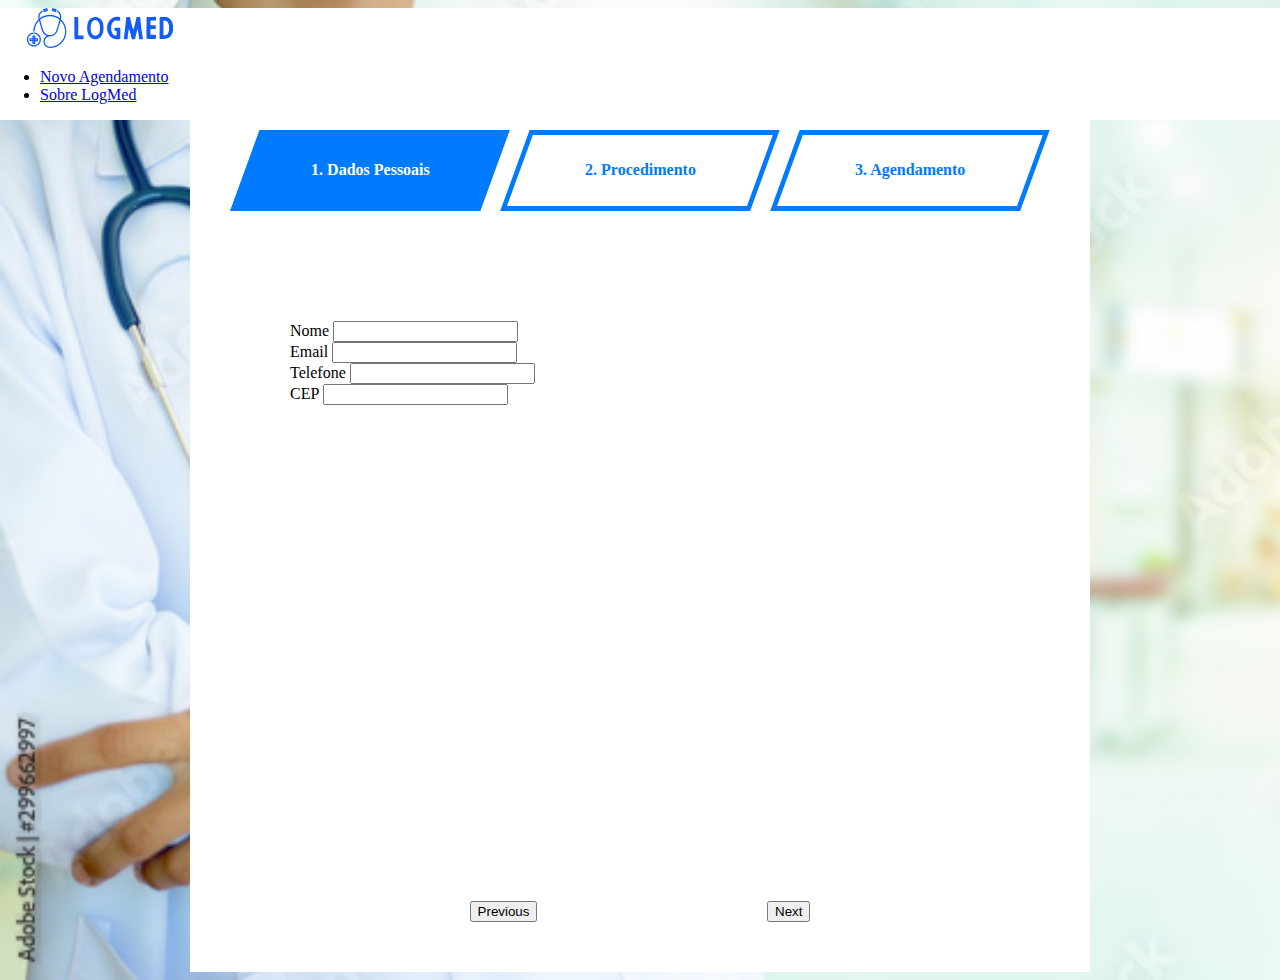
==== index.html @ 57709cc5 "agendamento implementado" ====
<!DOCTYPE html>
<html lang="en">

<head>
    <meta charset="UTF-8">
    <meta name="viewport" content="width=device-width, initial-scale=1.0">
    <title>LogMed - Agendamento</title>
    <!-- Include Bootstrap CSS and JS -->
    <!-- <link rel="stylesheet" href="https://maxcdn.bootstrapcdn.com/bootstrap/4.5.2/css/bootstrap.min.css"> -->
    <link href="https://cdn.jsdelivr.net/npm/bootstrap@5.3.2/dist/css/bootstrap.min.css" rel="stylesheet"
        integrity="sha384-T3c6CoIi6uLrA9TneNEoa7RxnatzjcDSCmG1MXxSR1GAsXEV/Dwwykc2MPK8M2HN" crossorigin="anonymous">
    <link rel="stylesheet" href="style.css">
    <link rel="icon" href="./img/icon.png" type="image/png">
</head>

<body>
    <div class="container header-container">
        <header class="d-flex flex-wrap py-3 mb-4 border-bottom">
            <a href="index.html"
                class="d-flex align-items-center mb-3 mb-md-0 me-md-auto link-body-emphasis text-decoration-none">
                <svg width="200" height="40" viewBox="0 0 370 101.21996725534034">
                    <defs id="SvgjsDefs2279"></defs>
                    <g id="SvgjsG2280" featurekey="symbolFeature-0"
                        transform="matrix(1.1060478383917212,0,0,1.1060478383917212,-4.949562389107887,-3.4563989675694207)"
                        fill="#135df7">
                        <g xmlns="http://www.w3.org/2000/svg" display="none">
                            <path display="inline"
                                d="M95.438,80.064H33.325V68.491l12.114-5.922c0.251-1.752,0.938-4.743,2.756-5.828v-3.81   c-0.067-0.41-0.265-1.121-0.566-1.498c-0.932-1.165-2.117-4.371-2.561-6.852c-0.423-0.493-1.016-1.379-1.311-2.703   c-0.035-0.159-0.081-0.349-0.132-0.562c-0.601-2.493-1.053-4.842,0.001-6.182c0.183-0.232,0.401-0.421,0.646-0.564   c-0.357-3.267-0.914-10.742,1.024-13.812c2.468-3.907,8.334-8.259,12.807-8.259h2.645c4.473,0,10.34,4.353,12.808,8.259   c1.938,3.07,1.382,10.545,1.024,13.812c0.245,0.143,0.463,0.333,0.646,0.564c1.055,1.339,0.602,3.688,0,6.182   c-0.052,0.213-0.098,0.403-0.133,0.561c-0.294,1.324-0.886,2.209-1.309,2.703c-0.444,2.486-1.631,5.693-2.562,6.854   c-0.298,0.373-0.495,1.081-0.563,1.497v3.808c1.796,1.073,2.487,4.006,2.745,5.767c2.253,0.929,8.825,3.633,14.924,6.101   c8.072,3.27,9.745,8.237,9.812,8.447c0.168,0.511,0.177,1.309-0.312,1.985C97.488,79.507,96.799,80.064,95.438,80.064z    M36.325,77.064h58.491c-0.813-1.308-2.874-3.756-7.615-5.676c-7.518-3.043-15.754-6.443-15.754-6.443l-0.835-0.345l-0.086-0.901   c-0.205-2.149-0.942-4.151-1.416-4.377h-1.5l0.048-1.49l0.012-5.194c0.023-0.189,0.259-1.885,1.21-3.077   c0.488-0.609,1.673-3.515,2.015-5.896l0.084-0.586l0.462-0.371l0,0c-0.003,0,0.498-0.462,0.725-1.481   c0.038-0.173,0.088-0.381,0.145-0.614c0.364-1.512,0.553-2.588,0.562-3.215l-1.713,0.49l0.271-2.27   c0.557-3.993,0.938-11.124-0.41-13.259c-1.963-3.107-6.983-6.86-10.271-6.86h-2.645c-3.288,0-8.307,3.753-10.271,6.861   c-1.348,2.135-0.967,9.265-0.41,13.258l0.319,2.283l-1.761-0.503c0.009,0.626,0.197,1.703,0.561,3.215   c0.056,0.233,0.106,0.441,0.145,0.613c0.228,1.024,0.733,1.485,0.755,1.505l0.407,0.364l0.11,0.569   c0.34,2.376,1.525,5.284,2.013,5.894c0.953,1.192,1.188,2.888,1.212,3.078l0.012,0.186v6.509h-1.5   c-0.426,0.216-1.164,2.219-1.37,4.368l-0.08,0.836l-11.919,5.828V77.064z">
                            </path>
                            <path display="inline"
                                d="M21.687,90.104H11.403v-10.06H1.343V69.76h10.06V59.699h10.284V69.76h10.06v10.284h-10.06V90.104z    M14.403,87.104h4.284v-10.06h10.06V72.76h-10.06V62.699h-4.284V72.76H4.343v4.284h10.06V87.104z">
                            </path>
                        </g>
                        <g xmlns="http://www.w3.org/2000/svg" display="none">
                            <g display="inline">
                                <path
                                    d="M87.762,12.238c-4.599-4.599-10.713-7.132-17.216-7.132c-4.055,0-7.958,0.985-11.438,2.842l-0.005-0.008    c-9.607,5.113-19.633,12.762-28.993,22.12c-9.107,9.107-16.576,18.827-21.679,28.183c-5.538,9.34-4.323,21.604,3.7,29.628    c4.6,4.598,10.713,7.13,17.216,7.13c6.502,0,12.616-2.532,17.216-7.13c6.831-6.835,8.716-16.746,5.713-25.309    c-0.456-2.805,0.457-5.666,2.468-7.677c1.988-1.987,4.729-2.899,7.519-2.495l0.004-0.024c2.619,0.944,5.409,1.438,8.276,1.438    c6.503,0,12.617-2.532,17.217-7.131C97.255,37.179,97.255,21.732,87.762,12.238z M43.736,85.042    C39.893,88.884,34.783,91,29.349,91c-5.435,0-10.544-2.116-14.388-5.958c-6.457-6.459-7.657-16.212-3.604-23.896l0.039,0.021    c0.188-0.355,0.386-0.713,0.581-1.07c0.828-1.362,1.807-2.657,2.983-3.833c3.844-3.844,8.954-5.96,14.388-5.96    s10.544,2.117,14.389,5.96C51.667,64.196,51.667,77.107,43.736,85.042z M51.918,52.056c-1.26,1.261-2.205,2.759-2.842,4.373    c-0.753-1.044-1.572-2.056-2.51-2.994c-4.6-4.6-10.714-7.132-17.217-7.132c-3.438,0-6.763,0.714-9.817,2.061    c3.863-5.226,8.374-10.442,13.407-15.476c5.004-5.004,10.195-9.495,15.397-13.348c-3.979,8.945-2.332,19.807,4.993,27.131    c0.936,0.936,1.937,1.781,2.987,2.541C54.688,49.85,53.178,50.797,51.918,52.056z M84.934,43.843    c-3.844,3.843-8.954,5.96-14.389,5.96s-10.544-2.117-14.388-5.959c-7.933-7.933-7.933-20.843,0-28.777    c3.844-3.843,8.954-5.96,14.389-5.96s10.544,2.117,14.388,5.96C92.866,23,92.866,35.91,84.934,43.843z">
                                </path>
                                <path
                                    d="M36,56H24v9h-9v12h9v9h12v-9h9V65h-9V56z M28,60h4v5h-4V60z M32,69v4h-4v-4H32z M19,73v-4h5v4H19z M32,82h-4v-5h4V82z     M41,69v4h-5v-4H41z">
                                </path>
                                <path
                                    d="M78.001,31.523c-1.438,0-2.792,0.56-3.812,1.579c-2.098,2.101-2.098,5.519,0.002,7.621    c1.019,1.018,2.372,1.579,3.812,1.579s2.793-0.562,3.81-1.58c1.017-1.018,1.577-2.372,1.576-3.811c0-1.44-0.562-2.793-1.577-3.807    C80.795,32.084,79.441,31.523,78.001,31.523z M78.982,37.894c-0.524,0.527-1.44,0.523-1.963,0    c-0.541-0.542-0.541-1.424-0.002-1.964c0.263-0.262,0.612-0.407,0.983-0.407c0.37,0,0.718,0.144,0.981,0.409    c0.262,0.261,0.406,0.609,0.406,0.979C79.389,37.282,79.245,37.631,78.982,37.894z">
                                </path>
                                <path
                                    d="M64.213,17.735c-1.438,0-2.79,0.56-3.809,1.577c-1.018,1.018-1.578,2.371-1.578,3.811c0,1.44,0.561,2.793,1.578,3.81    c1.019,1.019,2.372,1.58,3.811,1.58c1.439,0,2.793-0.562,3.808-1.578c1.02-1.018,1.581-2.372,1.581-3.813    c-0.001-1.44-0.562-2.792-1.578-3.804C67.008,18.297,65.653,17.735,64.213,17.735z M65.193,24.106    c-0.524,0.525-1.434,0.524-1.961-0.002c-0.263-0.262-0.406-0.61-0.406-0.981c0-0.371,0.145-0.72,0.405-0.981    c0.263-0.262,0.611-0.406,0.981-0.406s0.719,0.145,0.985,0.412c0.261,0.26,0.405,0.607,0.405,0.976    C65.604,23.493,65.459,23.841,65.193,24.106z">
                                </path>
                                <path
                                    d="M64.215,31.523c-1.438,0-2.792,0.56-3.81,1.576c-1.02,1.018-1.58,2.372-1.58,3.812c0,1.439,0.561,2.792,1.579,3.812    c1.019,1.018,2.371,1.578,3.81,1.578c1.44,0,2.794-0.562,3.809-1.579c1.019-1.018,1.58-2.371,1.581-3.811    c0.001-1.439-0.559-2.792-1.577-3.811C67.007,32.083,65.653,31.523,64.215,31.523z M65.194,37.894    c-0.525,0.524-1.438,0.523-1.961,0.001c-0.263-0.264-0.408-0.614-0.408-0.985c0-0.371,0.145-0.719,0.406-0.98    c0.263-0.262,0.612-0.407,0.983-0.407s0.722,0.145,0.984,0.407c0.261,0.261,0.404,0.609,0.404,0.979    C65.604,37.281,65.459,37.63,65.194,37.894z">
                                </path>
                                <path
                                    d="M78,17.735c-1.438,0-2.791,0.56-3.811,1.578c-2.097,2.1-2.098,5.518,0.001,7.622c1.019,1.018,2.371,1.578,3.811,1.578    c1.44,0,2.795-0.562,3.811-1.58c1.018-1.017,1.577-2.37,1.578-3.809c0-1.439-0.56-2.792-1.575-3.808    C80.796,18.297,79.441,17.735,78,17.735z M78.981,24.106c-0.523,0.524-1.439,0.523-1.961,0.001    c-0.542-0.543-0.542-1.426-0.003-1.966c0.263-0.262,0.611-0.406,0.982-0.406c0.372,0,0.722,0.145,0.985,0.409    c0.261,0.261,0.404,0.608,0.404,0.979C79.39,23.494,79.245,23.842,78.981,24.106z">
                                </path>
                            </g>
                        </g>
                        <g xmlns="http://www.w3.org/2000/svg">
                            <g>
                                <g>
                                    <path
                                        d="M23.963,85.631h-6.837V65.844h6.837V85.631z M20.126,82.631h0.837V68.844h-0.837V82.631z">
                                    </path>
                                    <path
                                        d="M30.029,79.264H10.5v-6.838h19.529V79.264z M13.5,76.264h13.529v-0.838H13.5V76.264z">
                                    </path>
                                </g>
                                <g>
                                    <path
                                        d="M72.85,6.151l-9.817-3.026l-1.987,6.447l9.817,3.026L72.85,6.151z M68.88,8.847l-4.085-1.259l0.22-0.713L69.1,8.134     L68.88,8.847z">
                                    </path>
                                    <path
                                        d="M52.86,9.572l-1.986-6.447l-9.817,3.026l1.986,6.447L52.86,9.572z M48.891,6.875l0.22,0.713l-4.084,1.259l-0.22-0.713     L48.891,6.875z">
                                    </path>
                                    <g>
                                        <path
                                            d="M20.543,59.217c-8.859,0.002-16.068,7.211-16.068,16.07c0,8.86,7.209,16.068,16.069,16.068s16.069-7.208,16.069-16.068      C36.613,66.426,29.404,59.217,20.543,59.217z M20.544,88.355c-7.206,0-13.069-5.862-13.069-13.068      c0-7.205,5.863-13.068,13.069-13.07c7.206,0,13.069,5.863,13.07,13.07C33.613,82.493,27.75,88.355,20.544,88.355z">
                                        </path>
                                        <path
                                            d="M82.554,28.79c0.05-0.166,0.099-0.332,0.149-0.503c2.759-9.325-3.364-17.46-8.97-19.187l-0.883,2.867      c4.166,1.284,8.821,7.559,7.161,14.693c-6.394-4.916-14.389-7.849-23.059-7.849s-16.665,2.932-23.058,7.848      c-1.661-7.134,2.995-13.409,7.162-14.692L40.174,9.1c-5.606,1.727-11.73,9.862-8.97,19.187c0.051,0.171,0.1,0.476,0.149,0.643      C23.793,35.864,19.044,46,19.044,57h3c0-10,3.927-18.517,10.265-24.84c1.588,5.374,2.59,8.749,6.132,21.062      c1.866,6.488,6.267,11.39,11.759,13.643c-4.73,2.453-7.951,7.369-7.951,13.055C42.249,88.041,49,94.639,57,94.64v-0.005      c21,0,37.887-17.011,37.887-37.914C94.887,45.678,90.114,35.725,82.554,28.79z M41.324,52.323      c-3.84-13.35-4.697-16.284-6.548-22.542c6.035-4.977,13.763-7.97,22.178-7.97c8.415,0,16.144,2.993,22.179,7.97      c-1.859,6.283-2.692,9.216-6.526,22.542C70.221,60.615,65,65.182,57,65.182v-0.006c0,0-0.062,0.003-0.084,0.003      C49.916,65.148,43.496,59.873,41.324,52.323z M56.954,91.631c-6.467,0-11.729-5.262-11.729-11.729      c0-6.445,5.229-11.689,11.667-11.724c0.021,0,0.041,0.003,0.062,0.003c9.018,0,15.765-5.478,18.512-15.028      c3.537-12.296,4.538-15.737,6.133-21.133c6.338,6.324,10.266,15.062,10.266,24.701C91.863,75.971,76.203,91.631,56.954,91.631z">
                                        </path>
                                    </g>
                                </g>
                            </g>
                        </g>
                    </g>
                    <g id="SvgjsG2281" featurekey="nameFeature-0"
                        transform="matrix(1.87749505215194,0,0,1.87749505215194,116.25348755463374,3.942598101236449)"
                        fill="#135df7">
                        <path
                            d="M2 13.920000000000002 c-0.04 2.48 0.2 20.6 0.16 21.92 c0 1.24 0 2.48 0.04 3.72 c0 0.2 0.12 0.4 0.32 0.4 c2.8 0.12 5.56 -0.12 8.36 -0.08 c0.92 0.04 1.84 0 2.72 0 c0.88 -0.04 0.96 -0.4 0.92 -1.12 c-0.04 -1.12 -0.04 -2.12 -0.04 -3.2 c-0.04 -0.56 -0.36 -0.76 -0.84 -0.76 c-1.64 0.04 -3.28 -0.04 -4.92 0.04 c-0.28 0.04 -0.56 0.04 -0.84 0.04 c-0.48 -0.04 -0.6 -0.16 -0.64 -0.68 l0 -0.6 c-0.12 -3.32 0.12 -6.76 0.12 -10.08 c-0.04 -2.8 0 -5.32 -0.04 -7.8 c0 -1.08 0 -2.16 -0.04 -3.2 c-0.04 -0.64 0 -1.32 -0.16 -1.96 c-0.08 -0.24 -0.2 -0.56 -0.48 -0.56 l-3.76 0 c-0.64 0 -0.84 0.44 -0.88 1.08 l0 2.84 z M40.342 17.36 c0.84 2.48 1.04 5.16 1.04 7.8 c0 2.2 -0.4 4.32 -0.96 6.44 c-0.72 2.52 -1.92 4.8 -4.08 6.28 c-1.6 1.16 -3.28 1.92 -5.24 2.12 c-0.28 0 -0.52 0.04 -0.8 0.04 c-0.24 0 -0.48 -0.04 -0.76 -0.04 c-1.96 -0.2 -3.64 -0.96 -5.28 -2.12 c-2.12 -1.48 -3.36 -3.76 -4.04 -6.28 c-0.6 -2.12 -0.96 -4.24 -0.96 -6.44 c0 -2.64 0.2 -5.32 1.04 -7.8 c1.48 -4.28 5.56 -7.32 10 -7.4 c4.44 0.08 8.52 3.12 10.04 7.4 z M36.462 28.08 c0.4 -2.44 0.24 -4.92 -0.24 -7.36 c-0.48 -2.2 -1.44 -4.36 -3.28 -5.68 c-0.32 -0.24 -0.68 -0.44 -1.04 -0.56 c-0.52 -0.24 -1.08 -0.32 -1.6 -0.32 s-1.04 0.08 -1.56 0.32 c-0.4 0.12 -0.72 0.32 -1.04 0.56 c-1.88 1.32 -2.84 3.48 -3.28 5.68 c-0.48 2.44 -0.64 4.92 -0.24 7.36 c0.4 2.2 1.2 5.16 3.28 6.28 c0.88 0.48 1.84 0.8 2.84 0.84 c1 -0.04 2 -0.36 2.88 -0.84 c2.08 -1.12 2.88 -4.08 3.28 -6.28 z M64.004 33.28 c0.04 1.92 0 3.88 -0.12 5.8 c0 0.16 -0.12 0.32 -0.24 0.4 c-0.16 0.12 -0.36 0.2 -0.56 0.2 c-2.48 0.4 -5.48 0.6 -7.88 -0.2 c-5.4 -1.84 -9.08 -7.88 -9.08 -14.8 c0 -7.48 5.36 -14.76 13.16 -15.04 c1.04 -0.04 4.6 -0.2 4.48 1.56 c-0.08 1.28 0.04 2.32 0 3.64 c0 0.24 -0.16 0.4 -0.4 0.36 c-2.28 -0.28 -4.88 -1 -7.08 0.04 c-1.84 0.88 -3.12 2.76 -3.84 4.6 c-1.28 3.04 -1 6.56 -0.12 9.68 c0.68 2.48 2.16 5.4 5.12 5.48 c0.16 0.04 1.68 0.12 1.68 -0.04 l-0.12 -5.12 c-0.04 -0.24 -0.04 -0.48 -0.08 -0.72 s-0.2 -0.32 -0.44 -0.36 c-0.64 0 -0.64 -0.04 -1.28 -0.04 c-1.48 0 -1.16 -1 -1.2 -1.32 c-0.04 -0.6 0 -1.16 -0.04 -1.76 c-0.04 -0.56 0.12 -1 0.68 -1.08 l0.48 0 c2.08 -0.12 4.2 0.04 6.4 0.04 c0.32 0 0.48 0.4 0.48 0.76 c0.04 0.4 0.04 0.68 0.04 1.08 c0.12 1.96 -0.12 3.96 -0.08 5.92 c0.04 0.32 0.04 0.6 0.04 0.92 z M74.626 10.04 c-0.4 0 -0.8 0.04 -1.2 0.04 c-0.6 0 -1.32 -0.12 -1.44 0.68 c-0.4 3.4 -0.76 7.16 -1.16 10.56 c-0.68 5.6 -1.32 11.36 -1.96 16.96 c-0.08 0.76 -0.16 1.48 0.68 1.64 c1.28 0.08 2.24 0.08 3.32 0.04 c0.4 0.04 0.84 0.08 0.96 -0.4 c0.08 -0.2 0.08 -0.4 0.08 -0.6 c0.08 -0.92 1.28 -12.44 1.76 -12.44 c0.76 0 2.76 9.36 3.72 12.8 c0.12 0.48 0.36 0.68 0.84 0.64 c1 -0.08 1.96 0 2.96 0 s0.8 -0.64 1 -1.48 c0.24 -0.92 2.56 -12 3.12 -12 c0.64 0 1.96 12.84 2.08 13.12 c0.24 0.56 0.92 0.32 1.4 0.32 c0.72 0 1.4 0.08 2.32 0 c0.68 -0.08 1.36 0.16 1.4 -0.72 c0 -0.2 -0.08 -0.4 -0.12 -0.6 c-0.16 -1 -0.36 -2.2 -0.56 -3.2 c-0.28 -2.08 -0.68 -4.12 -0.96 -6.2 c-0.4 -3.28 -0.8 -6.56 -1.16 -9.84 c-0.28 -2.8 -0.68 -5.96 -0.92 -8.76 c-0.08 -0.92 -1.12 -0.6 -1.76 -0.6 l-2.76 0 c-0.44 0 -0.64 0.84 -0.72 1.28 c-0.24 1.12 -3 15.56 -3.92 15.56 s-3.88 -13.2 -4.4 -16.08 c-0.12 -0.64 -0.56 -0.84 -1.16 -0.84 z M99.28800000000001 31.8 l-0.04 0 c0 1 -0.04 2.04 0 3.08 c0.04 1.28 0.12 2.56 0.2 3.84 c0 0.44 0.12 0.56 0.52 0.64 c0.84 0.2 1.64 0.24 2.48 0.24 c2.16 -0.08 4.32 0.08 6.48 0 c0.88 -0.04 1.28 0.04 2.16 -0.12 c0.8 -0.16 1.08 -0.6 1.08 -1.8 c-0.08 -0.76 -0.04 -1.08 -0.04 -2 c0 -1.32 -0.92 -1.76 -1.72 -1.72 c-0.56 0.04 -3.24 -0.04 -4.32 -0.04 c-1.8 0.04 -1.52 0.28 -1.52 -1.6 c0 -1.52 0.04 -3.48 0.04 -5.04 c0 -0.84 0.08 -1.12 0.88 -1.12 l5 0 c0.8 0.12 1.36 -0.44 1.36 -1.28 s0.08 -0.88 0.08 -1.72 l-0.12 -1.2 c-0.08 -0.68 -0.32 -0.92 -1 -0.92 c-0.44 0 -0.88 0.04 -1.32 0.08 c-1.72 0.12 -2.52 -0.12 -4.2 0 c-0.56 0 -0.64 -0.08 -0.68 -0.6 c-0.16 -1.56 0 -3.28 0.16 -4.84 c0.04 -0.64 0.2 -0.76 0.8 -0.8 l5.64 -0.04 c0.76 -0.08 1 -0.04 0.96 -0.8 c-0.08 -1.16 0.04 -2.36 -0.08 -3.52 c-0.08 -0.64 -0.28 -0.76 -1 -0.76 c-1.2 0.04 -1.48 0.04 -2.68 0.12 c-1.2 0.04 -6 0.04 -7.16 0.04 c-1.68 0 -1.8 -0.12 -1.84 1.92 c-0.08 1.6 -0.04 3.24 -0.04 4.88 c0 2.8 -0.16 12.84 -0.08 15.08 z M133.75 32.64 c0.24 -0.52 0.44 -1.04 0.64 -1.56 c0.44 -1.28 0.52 -2.6 0.64 -3.92 c0.24 -2.8 0.16 -5.64 -0.56 -8.36 c-0.88 -3.48 -3.12 -6.68 -6.48 -8.16 c-1.52 -0.68 -3.24 -0.76 -4.88 -0.72 c-1.72 0 -3.48 -0.08 -5.2 0.08 c-0.48 0.04 -0.72 0.28 -0.8 0.72 c-0.08 0.48 -0.16 0.96 -0.16 1.4 c0.08 2.44 0 9.68 0.08 10.88 c0.04 1.08 -0.08 2.4 -0.08 3.48 c0.04 2.68 0 5.4 0 8.08 c0 1.12 -0.04 2.2 -0.04 3.32 c0 1.2 -0.44 1.72 2.84 1.72 c2.92 0 5.96 -0.24 8.72 -1.28 c2.56 -0.92 4.16 -3.28 5.28 -5.68 z M122.11000000000001 28.48 l0 -4.8 c0 -3.04 0.08 -5 -0.04 -7.56 l0 -0.48 c0.04 -0.84 0.16 -0.88 1.04 -0.88 c1.16 -0.04 2 0.24 3 0.64 s1.56 1.28 2.08 2.12 c1 1.64 1.4 3.44 1.48 5.32 c0.04 1.08 0.08 2.16 0.08 3.24 c0 5.12 -3 8.68 -5.64 8.68 c-1.76 0 -2.04 0.12 -2.04 -1.04 c0 -1.2 0.08 -2.4 0.08 -3.6 c-0.04 -0.52 -0.04 -1.08 -0.04 -1.64 z">
                        </path>
                    </g>
                </svg>
            </a>

            <ul class="nav nav-pills">
                <li class="nav-item"><a href="index.html" class="nav-link active" aria-current="page">Novo
                        Agendamento</a></li>
                <li class="nav-item"><a href="AboutUs.html" class="nav-link">Sobre LogMed</a></li>
            </ul>
        </header>
    </div>
    <main class="container">
        <div class="pill-container">
            <div id="pill-1" class="pill pill-selected">
                <h4>1. Dados Pessoais</h4>
            </div>
            <div id="pill-2" class="pill">
                <h4>2. Procedimento</h4>
            </div>
            <div id="pill-3" class="pill">
                <h4>3. Agendamento</h4>
            </div>
        </div>
        <div class="container">
            <form id="wizardForm">
                <!-- Step 1 -->
                <div class="step" id="step1">
                    <div class="step1-container">
                        <div class="form-user">
                            <div class="mb-3">
                                <label for="username" class="form-label">Nome</label>
                                <input type="text" class="form-control" id="username" aria-describedby="emailHelp">
                            </div>
                            <div class="mb-3">
                                <label for="email" class="form-label">Email</label>
                                <input type="email" class="form-control" id="email">
                            </div>
                            <div class="mb-3">
                                <label for="phone" class="form-label">Telefone</label>
                                <input type="text" class="form-control" id="phone">
                            </div>
                            <div class="mb-3">
                                <label for="cep" class="form-label">CEP</label>
                                <input type="text" class="form-control" id="cep">
                            </div>
                        </div>
                    </div>
                </div>

                <!-- Step 2 -->
                <div class="step" id="step2">
                    <div class="step2-container">
                        <div id="esp-card" class="card mb-3" style="max-width: 540px;">
                            <div class="row g-0">
                                <div class="col-md-4">
                                    <img src="img/doc.png" class="img-fluid rounded-start img-card" alt="Doctor">
                                </div>
                                <div class="col-md-8">
                                    <div class="card-body">
                                        <h5 class="card-title">Consulta</h5>
                                        <p class="card-text">Agende uma consulta com um médico especializado</p>
                                    </div>
                                </div>
                            </div>
                        </div>
                        <div id="exam-card" class="card mb-3" style="max-width: 540px;">
                            <div class="row g-0">
                                <div class="col-md-8">
                                    <div class="card-body">
                                        <h5 class="card-title">Exame</h5>
                                        <p class="card-text">Marque um exame num hospital de sua preferência</p>
                                    </div>
                                </div>
                                <div class="col-md-4">
                                    <img src="img/exam.png" class="img-fluid rounded-start img-card" alt="exam">
                                </div>
                            </div>
                        </div>
                    </div>
                    <select id="esp-select" class="exam-esp-select form-select form-select-lg mb-3"
                        aria-label="Large select example">
                        <option selected>Selecione a Especialidade</option>
                    </select>
                    <select id="exam-select" class="exam-esp-select form-select form-select-lg mb-3"
                        aria-label="Large select example">
                        <option selected>Selecione o Exame</option>
                    </select>
                </div>

                <!-- Step 3 -->
                <div class="step" id="step3">
                    <!-- Step 3 content goes here -->
                    <table class="table table-hover table-striped">
                        <thead>
                            <tr>
                                <th scope="col">Hospital</th>
                                <th scope="col">Médico/Exame</th>
                                <th scope="col">Distância</th>
                                <th scope="col">Próximo Disponível</th>
                            </tr>
                        </thead>
                        <tbody id="tbody-agenda"></tbody>
                    </table>
                    <div class="modal fade" id="exampleModal" tabindex="-1" aria-labelledby="exampleModalLabel"
                        aria-hidden="true">
                        <div class="modal-dialog modal-lg modal-dialog-centered">
                            <div class="modal-content">
                                <div class="modal-header">
                                    <h1 class="modal-title fs-5" id="exampleModalLabel">Finalize Seu Agendamento</h1>
                                    <button type="button" class="btn-close" data-bs-dismiss="modal"
                                        aria-label="Close"></button>
                                </div>
                                <div class="modal-body">
                                    <div id="modal-content">
                                        <select id="dia-select" class="ag-select form-select form-select-lg mb-3"
                                            aria-label="Large select example">
                                            <option selected>Selecione o Dia</option>
                                        </select>
                                        <select id="hora-select" class="form-select form-select-lg mb-3"
                                            aria-label="Large select example">
                                            <option selected>Selecione o Horário</option>
                                        </select>
                                    </div>
                                </div>
                                <div class="modal-footer">
                                    <button type="button" class="btn btn-secondary"
                                        data-bs-dismiss="modal">Voltar</button>
                                    <button type="button" id="fin-ag" class="btn btn-primary">Finalizar
                                        Agendamento</button>
                                </div>
                            </div>
                        </div>
                    </div>
                </div>

                <!-- Navigation Buttons -->
                <div class="text-center mt-3 btn-container">
                    <button type="button" class="btn btn-secondary" id="prevBtn">Previous</button>
                    <button type="button" class="btn btn-primary" id="nextBtn">Next</button>
                </div>
            </form>
        </div>
    </main>

    <!-- Include Bootstrap JS -->
    <script src="https://code.jquery.com/jquery-3.5.1.slim.min.js"></script>
    <script src="https://cdn.jsdelivr.net/npm/@popperjs/core@2.5.3/dist/umd/popper.min.js"></script>
    <!-- <script src="https://maxcdn.bootstrapcdn.com/bootstrap/4.5.2/js/bootstrap.min.js"></script> -->
    <script src="https://cdn.jsdelivr.net/npm/bootstrap@5.3.2/dist/js/bootstrap.bundle.min.js"
        integrity="sha384-C6RzsynM9kWDrMNeT87bh95OGNyZPhcTNXj1NW7RuBCsyN/o0jlpcV8Qyq46cDfL"
        crossorigin="anonymous"></script>
    <!-- <script src="./data.js"></script> -->
    <script src="index.js"></script>

</body>

</html>
---- style.css ----
.step2-container {
    display: flex;
    margin-bottom: 100px;
}
.step1-container {
    display: flex;
    justify-content: center;
}

.step {
    min-height: 70vh;
}

#step2 {
    display: flex;
    flex-direction: column;
    align-items: center;
}

.exam-esp-select {
    width: 700px;
}

body {
    display: flex;
    flex-direction: column;
    align-items: center;
    background-image: url('./img/bg.jpg');
    background-repeat: no-repeat;
    background-size: cover;
}

main {
    display: flex;
    flex-direction: column;
    justify-content: flex-start;
    align-items: center;
    max-width: 1140px;
    min-height: 90vh;
    background-color: white;
}

.thankyou {
    padding: 100px 350px 0px 150px;
    color: rgb(0, 123, 255);
    align-items: flex-start;
    justify-items: flex-start;
}

.aboutus {
    padding: 50px;
}

.header-container {
    background-color: white;
    width: 100vw;
}

header {
    justify-content: space-between;
}

.form-user {
    padding: 100px;
    width: 700px;
}

.pill-container {
    display: flex;
    justify-content: center;
    width: 90%;
}

.pill {
    border: solid;
    border-width: 5px;
    border-color: rgb(0, 123, 255);
    color: rgb(0, 123, 255);
    border-style: solid;
    transform: skewX(-20deg);
    padding: 5px;
    margin: 10px;
    width: 33%;
    display: flex;
    justify-content: center;
}

.pill h4 {
    transform: skewX(20deg);
}

.pill-selected {
    background-color: rgb(0, 123, 255);
    color: white
}


.img-card {
    height: 200px;
}

.card {
    margin: 30px;
}

.card:hover {
    box-shadow: 5px 20px 15px #0000009c;
}

.selected {
    border-color: aqua;
    border-style: ridge;
    border-width: 5px;
}

.btn-container {
    margin: 50px;
    display: flex;
    justify-content: space-evenly;
}

table {
    margin-top: 50px;
}

#modal-content {
    display: flex;
    justify-content: space-evenly;
}

.ag-select {
    margin-right: 50px;
}
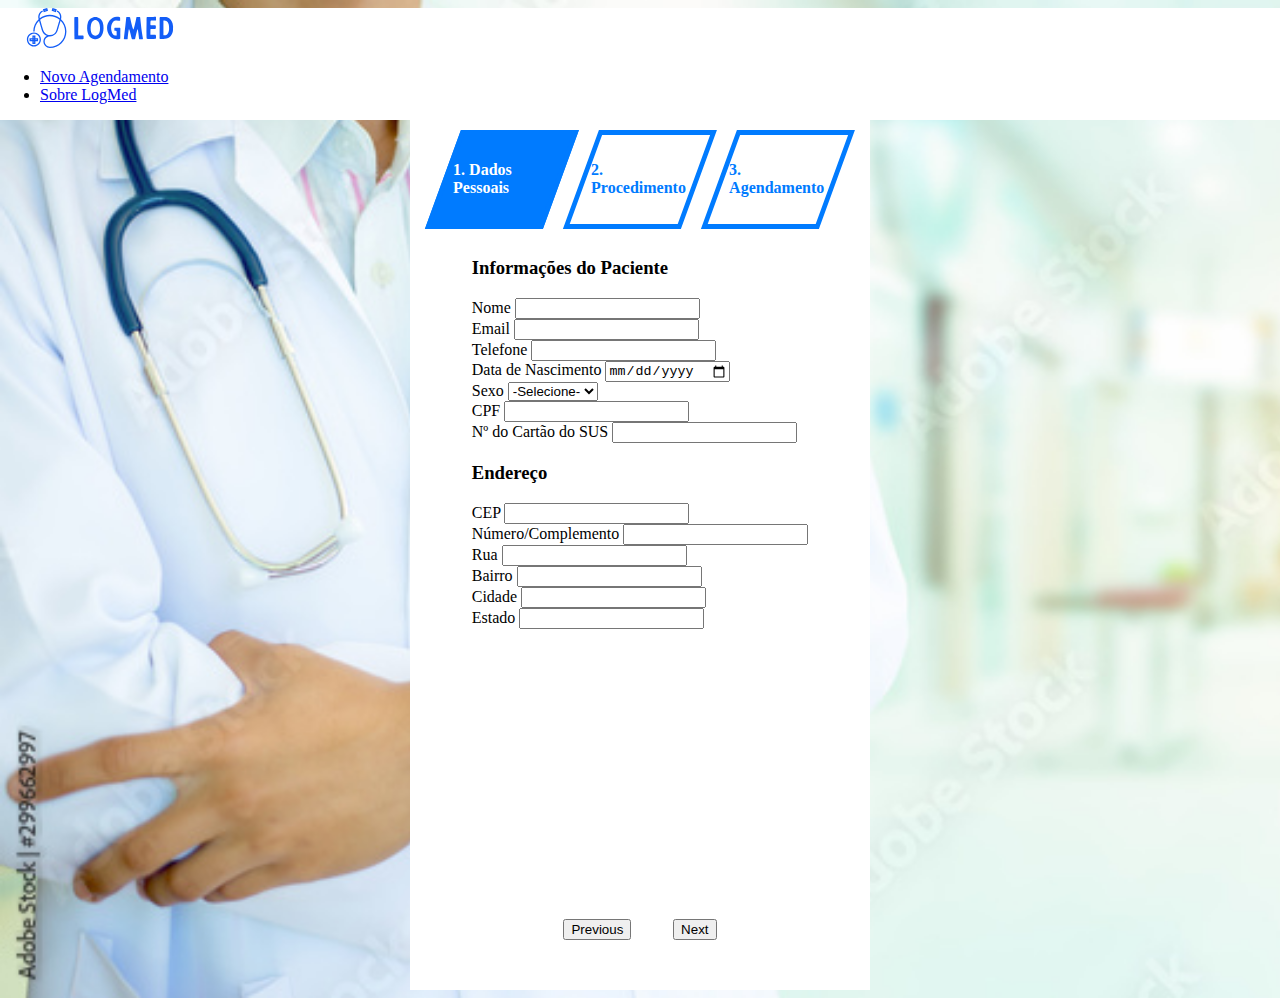
==== commit b4c2d629: "ajuste na tela de dados do paciente" ====
--- a/index.html
+++ b/index.html
@@ -116,22 +116,80 @@
                 <!-- Step 1 -->
                 <div class="step" id="step1">
                     <div class="step1-container">
-                        <div class="form-user">
-                            <div class="mb-3">
-                                <label for="username" class="form-label">Nome</label>
-                                <input type="text" class="form-control" id="username" aria-describedby="emailHelp">
-                            </div>
-                            <div class="mb-3">
-                                <label for="email" class="form-label">Email</label>
-                                <input type="email" class="form-control" id="email">
-                            </div>
-                            <div class="mb-3">
-                                <label for="phone" class="form-label">Telefone</label>
-                                <input type="text" class="form-control" id="phone">
-                            </div>
-                            <div class="mb-3">
-                                <label for="cep" class="form-label">CEP</label>
-                                <input type="text" class="form-control" id="cep">
+                        <div class="form-user container-fluid p-5">
+                            <h3>Informações do Paciente</h3>
+                            <div class="row">
+                                <div class="mb-3 col-12">
+                                    <label for="username" class="form-label">Nome</label>
+                                    <input type="text" class="form-control" id="username" aria-describedby="emailHelp">
+                                </div>
+                            </div>
+                            <div class="row">
+                                <div class="mb-3 col-lg-6 col-12">
+                                    <label for="email" class="form-label">Email</label>
+                                    <input type="email" class="form-control" id="email">
+                                </div>
+                                <div class="mb-3 col-lg-6 col-12">
+                                    <label for="phone" class="form-label">Telefone</label>
+                                    <input type="text" class="form-control" id="phone">
+                                </div>
+                            </div>
+                            <div class="row">
+                                <div class="mb-3 col-lg-6 col-12">
+                                    <label for="datanasc" class="form-label">Data de Nascimento</label>
+                                    <input type="date" class="form-control" id="datanasc">
+                                </div>
+                                <div class="mb-3 col-lg-6 col-12">
+                                    <label for="sexo" class="form-label">Sexo</label>
+                                    <!-- <input type="text" class="form-control" id="sexo"> -->
+                                    <select id="sexo" class="form-select mb-3" aria-label="Large select example">
+                                        <option value="-Selecione-" selected>-Selecione-</option>
+                                        <option value="MASC">MASC</option>
+                                        <option value="FEM">FEM</option>
+                                        <option value="OUTRO">OUTRO</option>
+                                    </select>
+                                </div>
+                            </div>
+                            <div class="row">
+                                <div class="mb-3 col-lg-6 col-12">
+                                    <label for="cpf" class="form-label">CPF</label>
+                                    <input type="text" class="form-control" id="cpf">
+                                </div>
+                                <div class="mb-3 col-lg-6 col-12">
+                                    <label for="sus" class="form-label">Nº do Cartão do SUS</label>
+                                    <input type="text" class="form-control" id="sus">
+                                </div>
+                            </div>
+                            <h3>Endereço</h3>
+                            <div class="row">
+                                <div class="mb-3 col-lg-6 col-12">
+                                    <label for="cep" class="form-label">CEP</label>
+                                    <input type="text" class="form-control" id="cep">
+                                </div>
+                                <div class="mb-3 col-lg-6 col-12">
+                                    <label for="num" class="form-label">Número/Complemento</label>
+                                    <input type="text" class="form-control" id="num">
+                                </div>
+                            </div>
+                            <div class="row">
+                                <div class="mb-3 col-lg-6 col-12">
+                                    <label for="rua" class="form-label">Rua</label>
+                                    <input type="text" class="form-control" id="rua">
+                                </div>
+                                <div class="mb-3 col-lg-6 col-12">
+                                    <label for="bairro" class="form-label">Bairro</label>
+                                    <input type="text" class="form-control" id="bairro">
+                                </div>
+                            </div>
+                            <div class="row">
+                                <div class="mb-3 col-lg-6 col-12">
+                                    <label for="cidade" class="form-label">Cidade</label>
+                                    <input type="text" class="form-control" id="cidade">
+                                </div>
+                                <div class="mb-3 col-lg-6 col-12">
+                                    <label for="estado" class="form-label">Estado</label>
+                                    <input type="text" class="form-control" id="estado">
+                                </div>
                             </div>
                         </div>
                     </div>
--- a/style.css
+++ b/style.css
@@ -58,11 +58,6 @@
 
 header {
     justify-content: space-between;
-}
-
-.form-user {
-    padding: 100px;
-    width: 700px;
 }
 
 .pill-container {
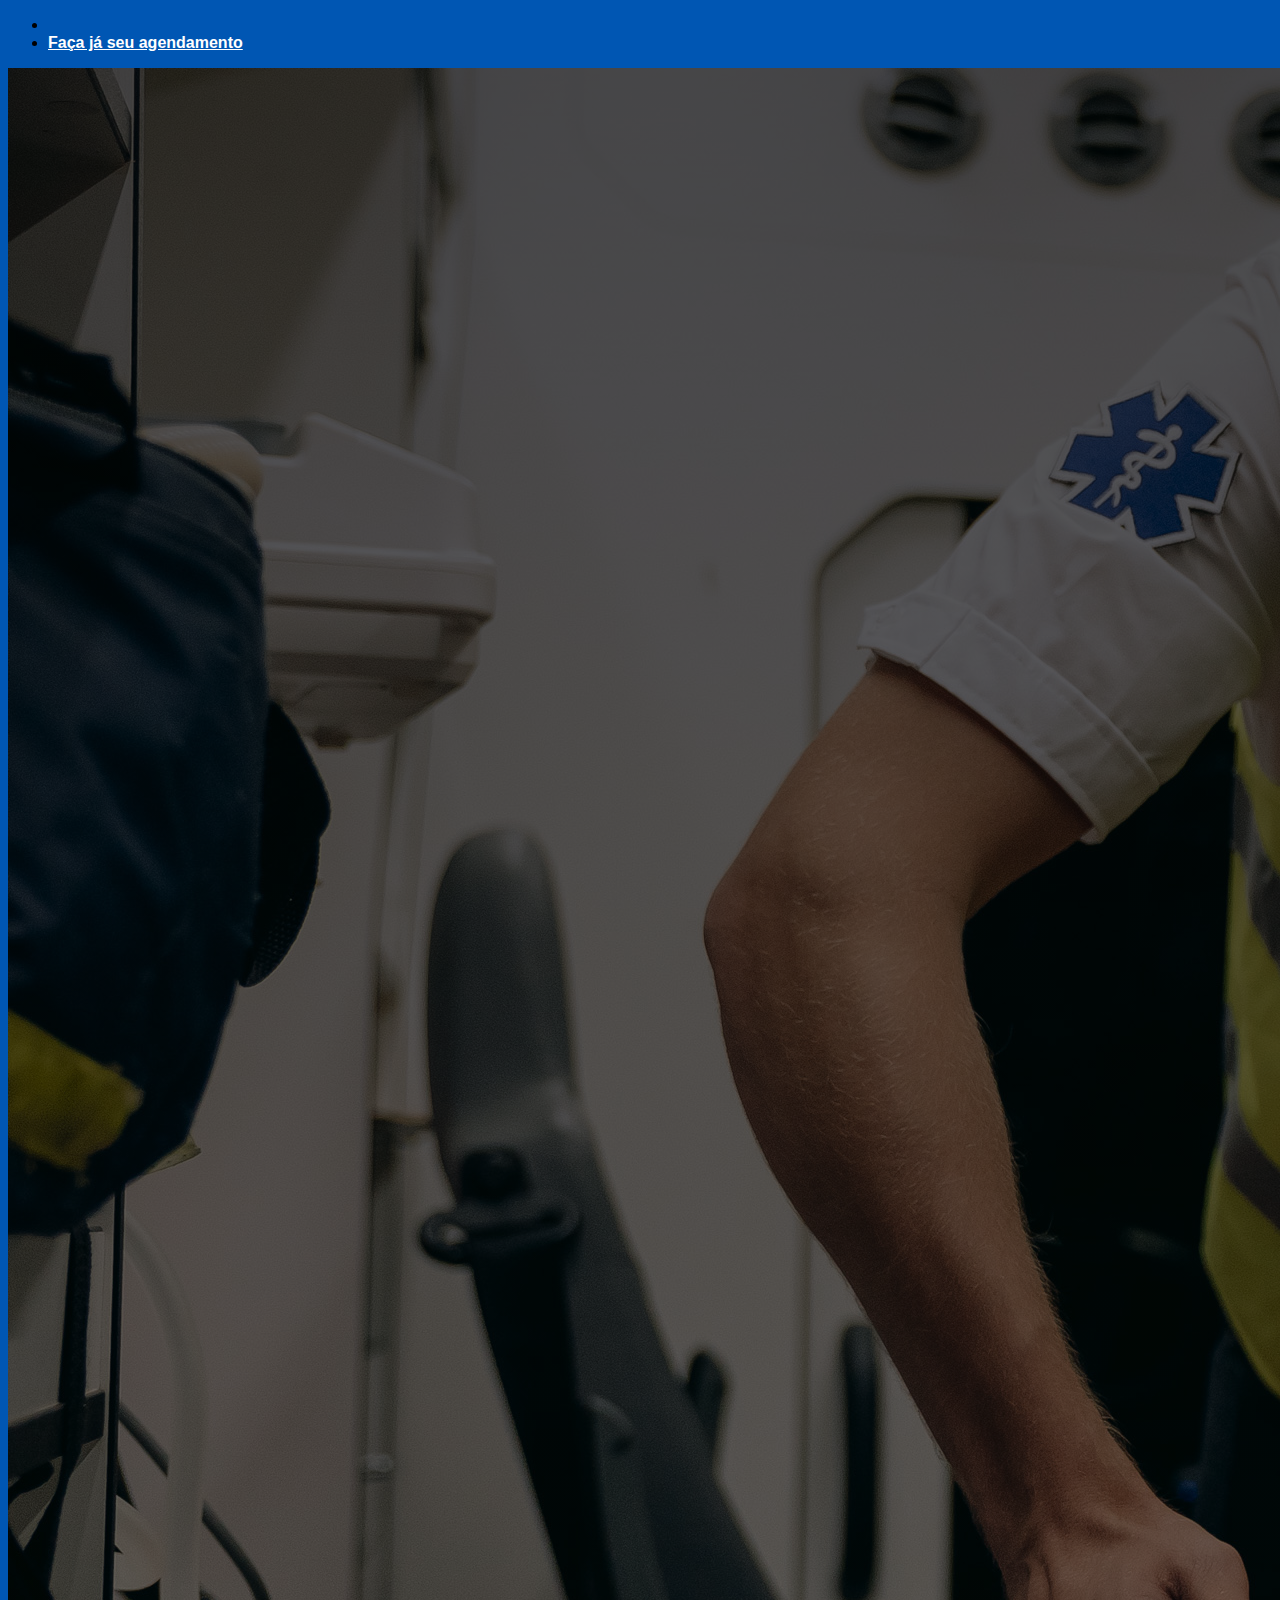
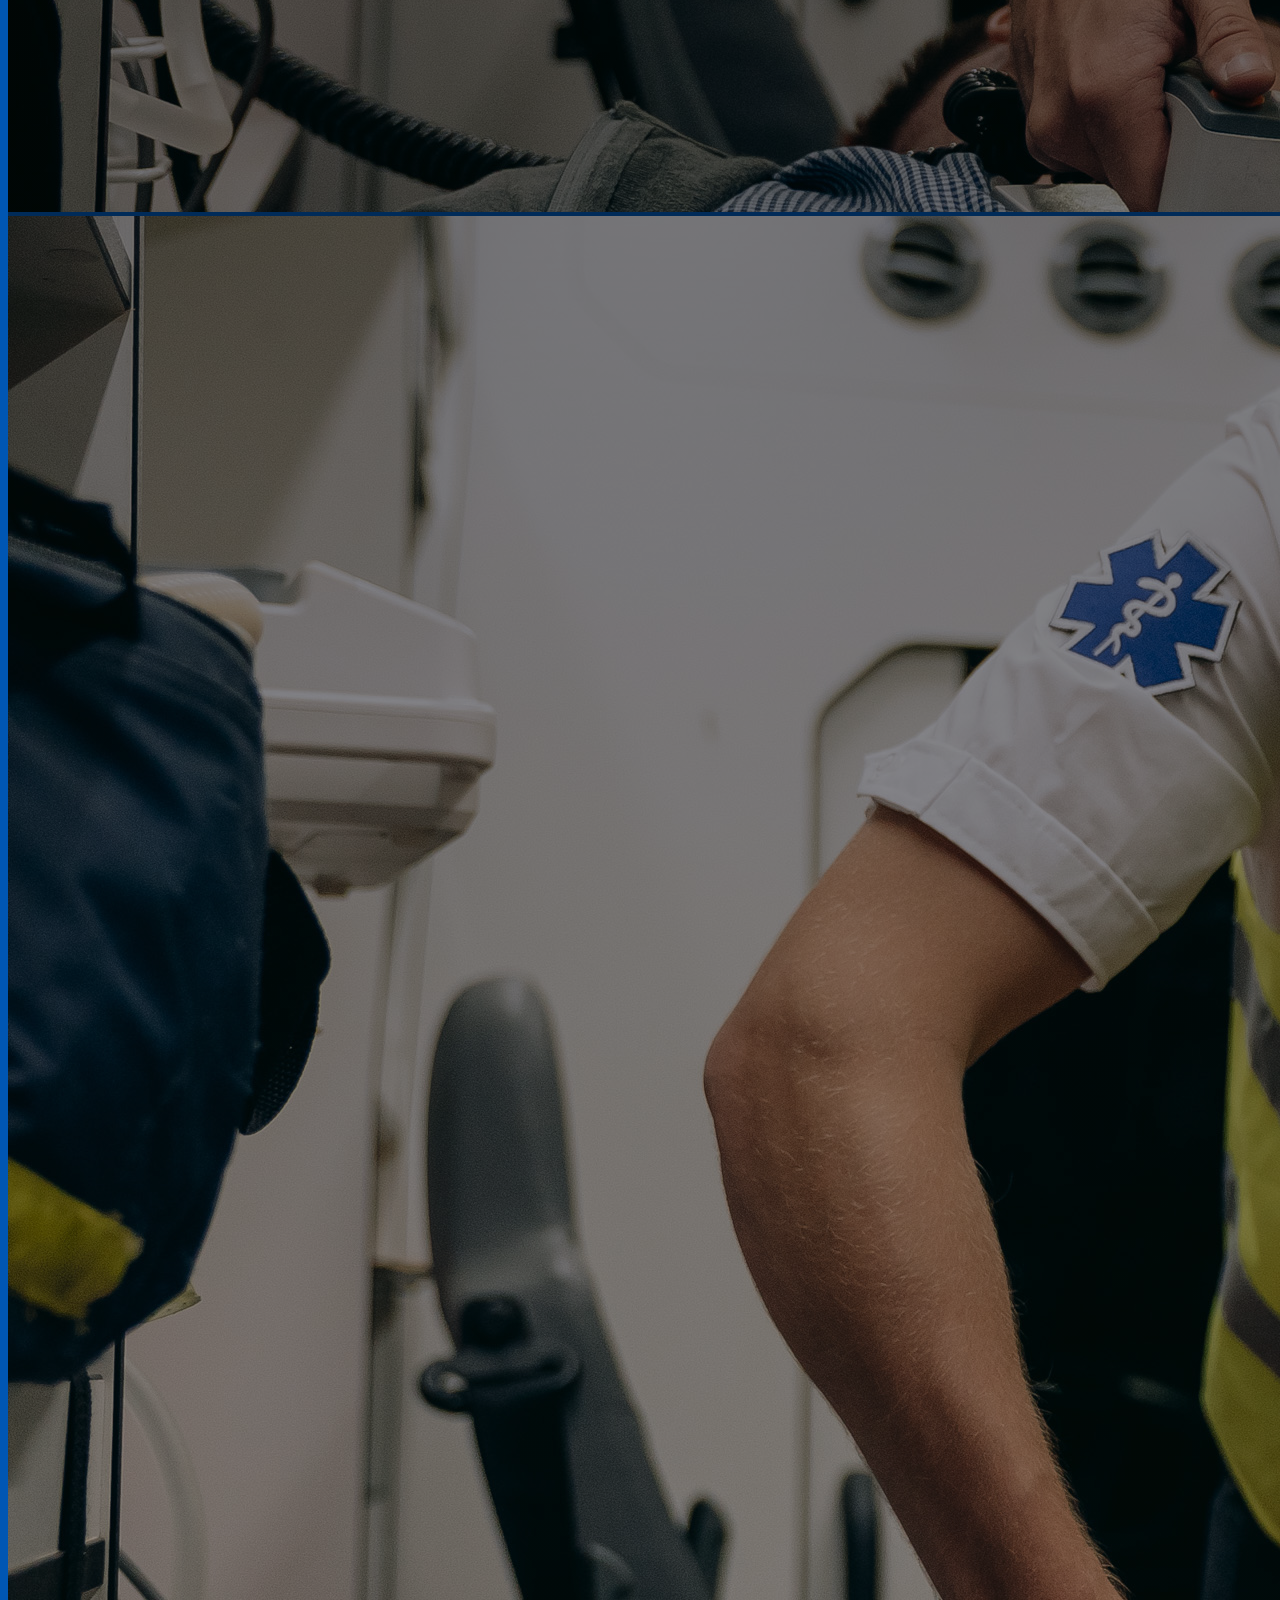
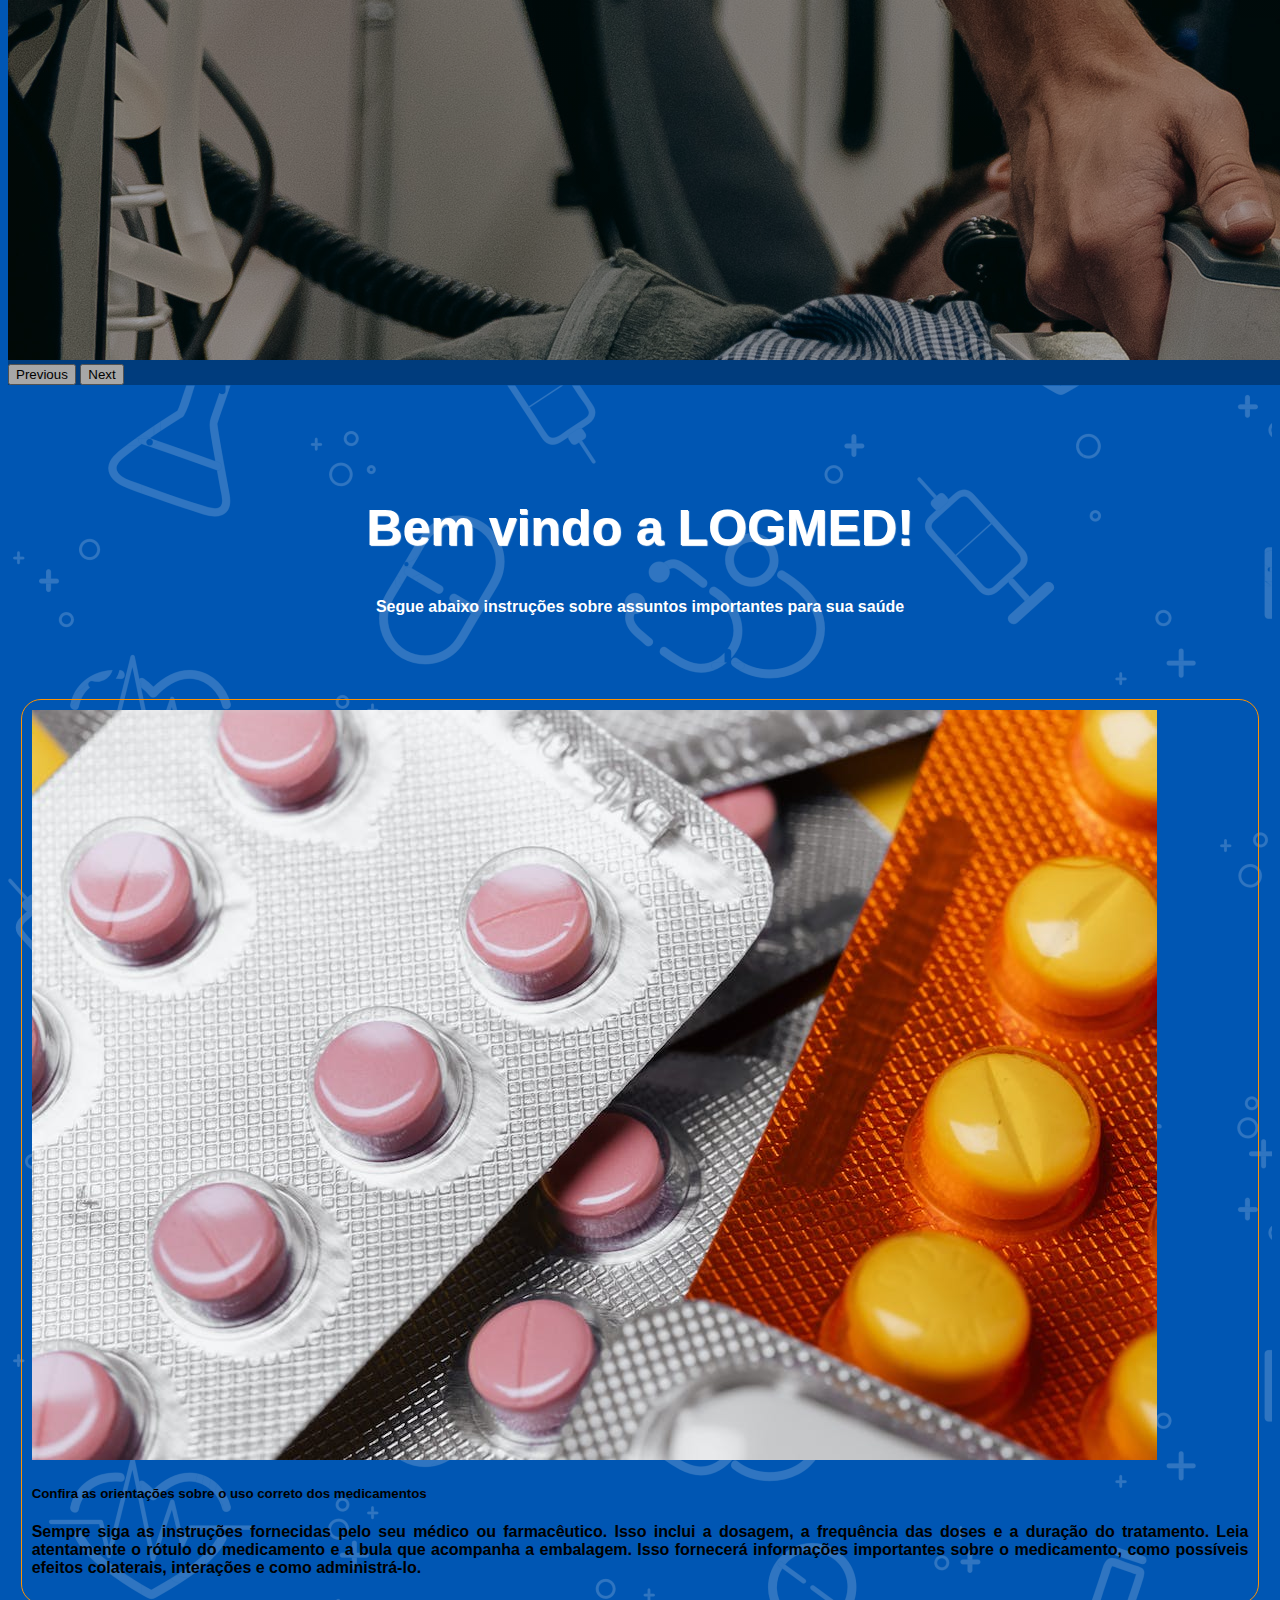
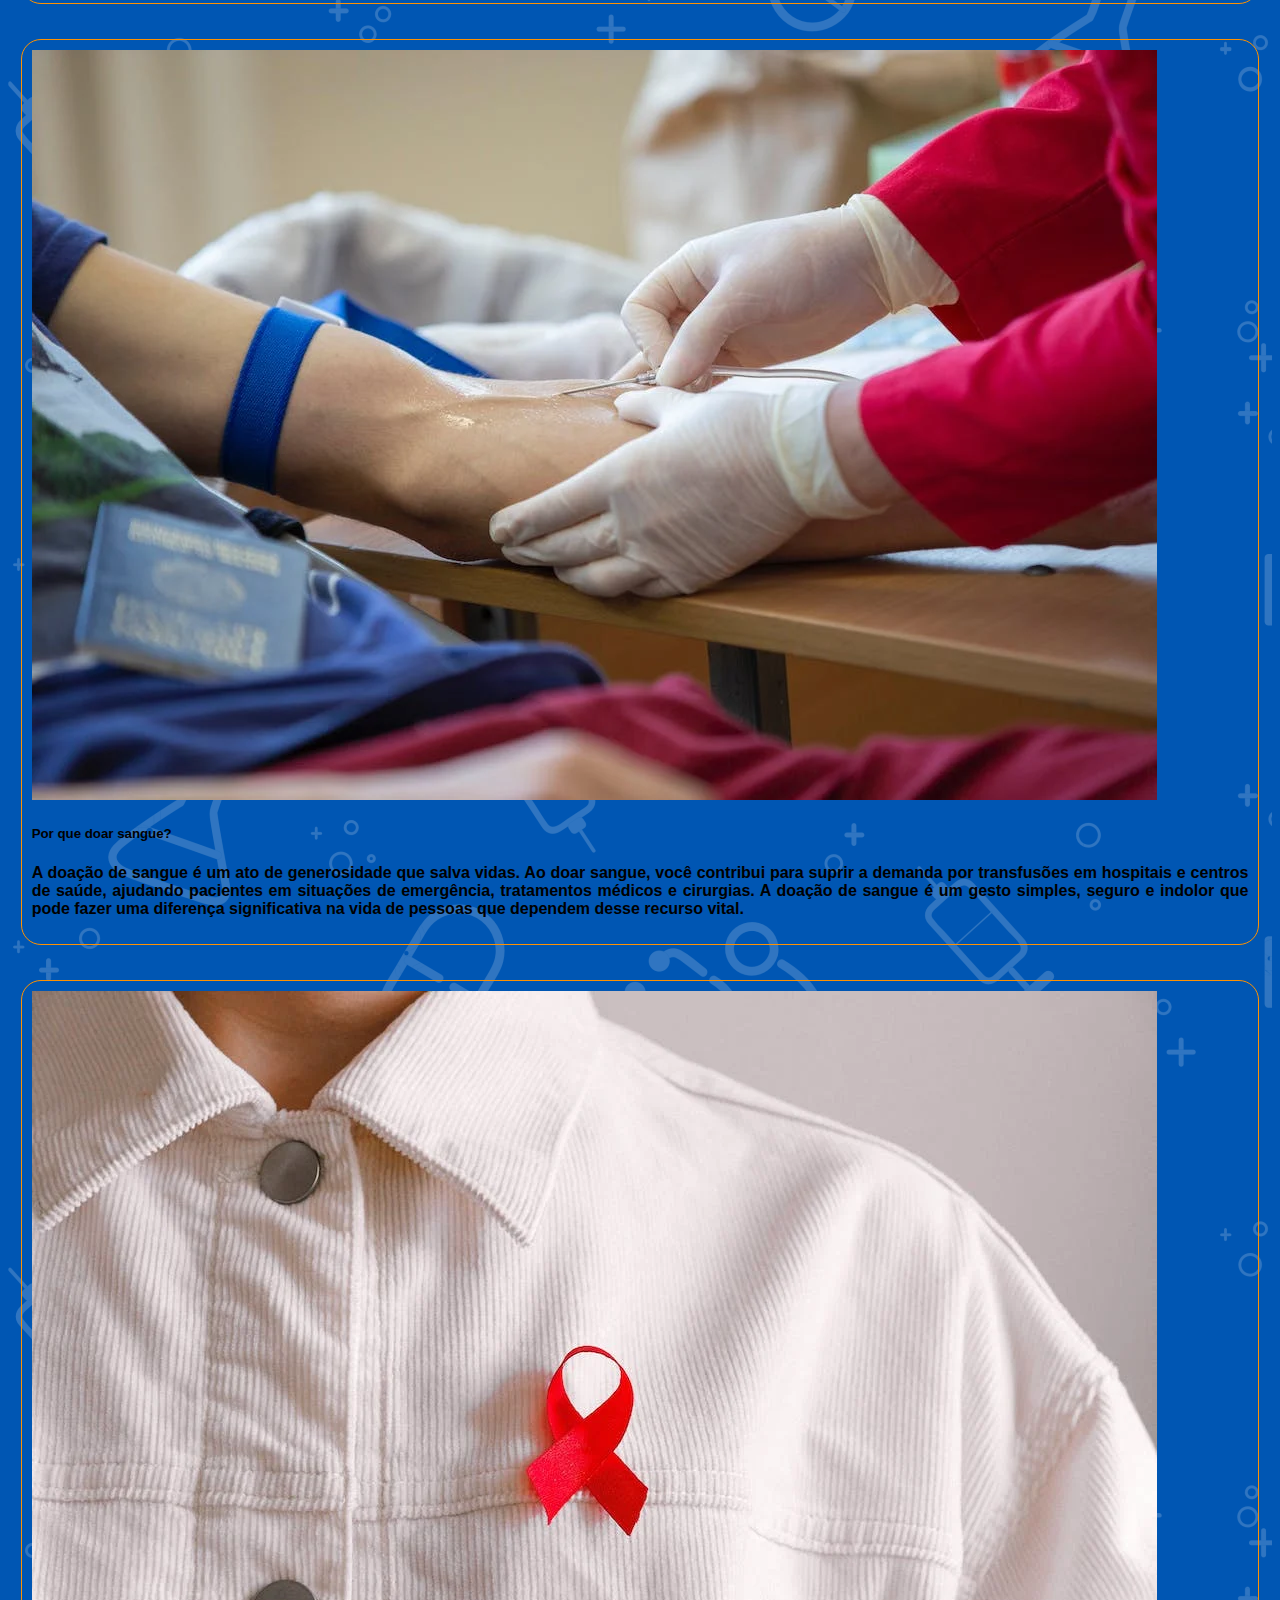
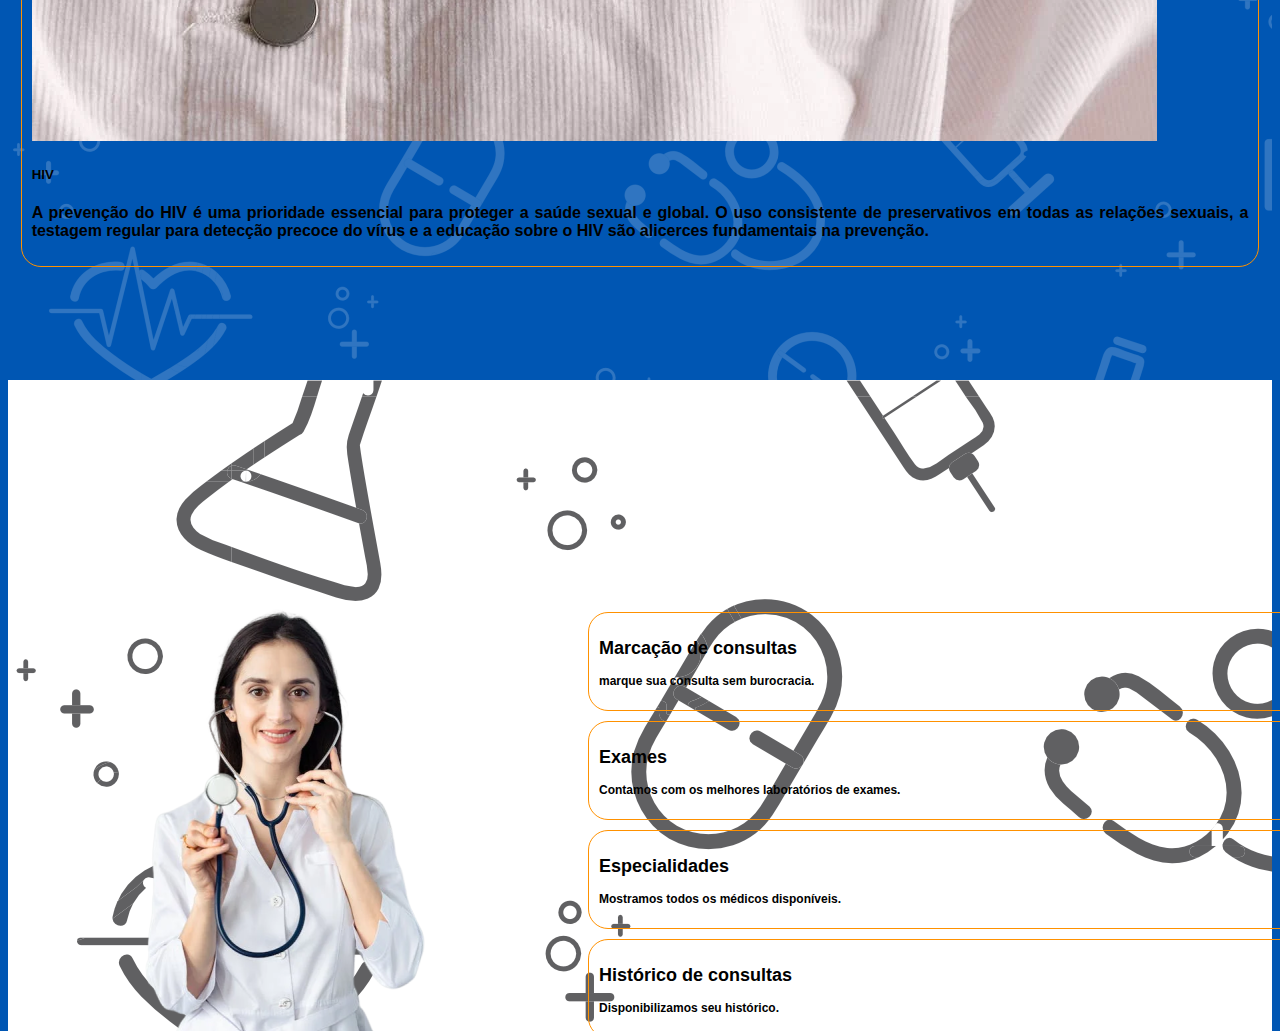
==== commit c8cc0449: "landing page feita da página principal" ====
--- a/index.html
+++ b/index.html
@@ -1,305 +1,12 @@
 <!DOCTYPE html>
 <html lang="en">
-
 <head>
     <meta charset="UTF-8">
     <meta name="viewport" content="width=device-width, initial-scale=1.0">
-    <title>LogMed - Agendamento</title>
-    <!-- Include Bootstrap CSS and JS -->
-    <!-- <link rel="stylesheet" href="https://maxcdn.bootstrapcdn.com/bootstrap/4.5.2/css/bootstrap.min.css"> -->
-    <link href="https://cdn.jsdelivr.net/npm/bootstrap@5.3.2/dist/css/bootstrap.min.css" rel="stylesheet"
-        integrity="sha384-T3c6CoIi6uLrA9TneNEoa7RxnatzjcDSCmG1MXxSR1GAsXEV/Dwwykc2MPK8M2HN" crossorigin="anonymous">
-    <link rel="stylesheet" href="style.css">
-    <link rel="icon" href="./img/icon.png" type="image/png">
+    <title>Document</title>
 </head>
-
 <body>
-    <div class="container header-container">
-        <header class="d-flex flex-wrap py-3 mb-4 border-bottom">
-            <a href="index.html"
-                class="d-flex align-items-center mb-3 mb-md-0 me-md-auto link-body-emphasis text-decoration-none">
-                <svg width="200" height="40" viewBox="0 0 370 101.21996725534034">
-                    <defs id="SvgjsDefs2279"></defs>
-                    <g id="SvgjsG2280" featurekey="symbolFeature-0"
-                        transform="matrix(1.1060478383917212,0,0,1.1060478383917212,-4.949562389107887,-3.4563989675694207)"
-                        fill="#135df7">
-                        <g xmlns="http://www.w3.org/2000/svg" display="none">
-                            <path display="inline"
-                                d="M95.438,80.064H33.325V68.491l12.114-5.922c0.251-1.752,0.938-4.743,2.756-5.828v-3.81   c-0.067-0.41-0.265-1.121-0.566-1.498c-0.932-1.165-2.117-4.371-2.561-6.852c-0.423-0.493-1.016-1.379-1.311-2.703   c-0.035-0.159-0.081-0.349-0.132-0.562c-0.601-2.493-1.053-4.842,0.001-6.182c0.183-0.232,0.401-0.421,0.646-0.564   c-0.357-3.267-0.914-10.742,1.024-13.812c2.468-3.907,8.334-8.259,12.807-8.259h2.645c4.473,0,10.34,4.353,12.808,8.259   c1.938,3.07,1.382,10.545,1.024,13.812c0.245,0.143,0.463,0.333,0.646,0.564c1.055,1.339,0.602,3.688,0,6.182   c-0.052,0.213-0.098,0.403-0.133,0.561c-0.294,1.324-0.886,2.209-1.309,2.703c-0.444,2.486-1.631,5.693-2.562,6.854   c-0.298,0.373-0.495,1.081-0.563,1.497v3.808c1.796,1.073,2.487,4.006,2.745,5.767c2.253,0.929,8.825,3.633,14.924,6.101   c8.072,3.27,9.745,8.237,9.812,8.447c0.168,0.511,0.177,1.309-0.312,1.985C97.488,79.507,96.799,80.064,95.438,80.064z    M36.325,77.064h58.491c-0.813-1.308-2.874-3.756-7.615-5.676c-7.518-3.043-15.754-6.443-15.754-6.443l-0.835-0.345l-0.086-0.901   c-0.205-2.149-0.942-4.151-1.416-4.377h-1.5l0.048-1.49l0.012-5.194c0.023-0.189,0.259-1.885,1.21-3.077   c0.488-0.609,1.673-3.515,2.015-5.896l0.084-0.586l0.462-0.371l0,0c-0.003,0,0.498-0.462,0.725-1.481   c0.038-0.173,0.088-0.381,0.145-0.614c0.364-1.512,0.553-2.588,0.562-3.215l-1.713,0.49l0.271-2.27   c0.557-3.993,0.938-11.124-0.41-13.259c-1.963-3.107-6.983-6.86-10.271-6.86h-2.645c-3.288,0-8.307,3.753-10.271,6.861   c-1.348,2.135-0.967,9.265-0.41,13.258l0.319,2.283l-1.761-0.503c0.009,0.626,0.197,1.703,0.561,3.215   c0.056,0.233,0.106,0.441,0.145,0.613c0.228,1.024,0.733,1.485,0.755,1.505l0.407,0.364l0.11,0.569   c0.34,2.376,1.525,5.284,2.013,5.894c0.953,1.192,1.188,2.888,1.212,3.078l0.012,0.186v6.509h-1.5   c-0.426,0.216-1.164,2.219-1.37,4.368l-0.08,0.836l-11.919,5.828V77.064z">
-                            </path>
-                            <path display="inline"
-                                d="M21.687,90.104H11.403v-10.06H1.343V69.76h10.06V59.699h10.284V69.76h10.06v10.284h-10.06V90.104z    M14.403,87.104h4.284v-10.06h10.06V72.76h-10.06V62.699h-4.284V72.76H4.343v4.284h10.06V87.104z">
-                            </path>
-                        </g>
-                        <g xmlns="http://www.w3.org/2000/svg" display="none">
-                            <g display="inline">
-                                <path
-                                    d="M87.762,12.238c-4.599-4.599-10.713-7.132-17.216-7.132c-4.055,0-7.958,0.985-11.438,2.842l-0.005-0.008    c-9.607,5.113-19.633,12.762-28.993,22.12c-9.107,9.107-16.576,18.827-21.679,28.183c-5.538,9.34-4.323,21.604,3.7,29.628    c4.6,4.598,10.713,7.13,17.216,7.13c6.502,0,12.616-2.532,17.216-7.13c6.831-6.835,8.716-16.746,5.713-25.309    c-0.456-2.805,0.457-5.666,2.468-7.677c1.988-1.987,4.729-2.899,7.519-2.495l0.004-0.024c2.619,0.944,5.409,1.438,8.276,1.438    c6.503,0,12.617-2.532,17.217-7.131C97.255,37.179,97.255,21.732,87.762,12.238z M43.736,85.042    C39.893,88.884,34.783,91,29.349,91c-5.435,0-10.544-2.116-14.388-5.958c-6.457-6.459-7.657-16.212-3.604-23.896l0.039,0.021    c0.188-0.355,0.386-0.713,0.581-1.07c0.828-1.362,1.807-2.657,2.983-3.833c3.844-3.844,8.954-5.96,14.388-5.96    s10.544,2.117,14.389,5.96C51.667,64.196,51.667,77.107,43.736,85.042z M51.918,52.056c-1.26,1.261-2.205,2.759-2.842,4.373    c-0.753-1.044-1.572-2.056-2.51-2.994c-4.6-4.6-10.714-7.132-17.217-7.132c-3.438,0-6.763,0.714-9.817,2.061    c3.863-5.226,8.374-10.442,13.407-15.476c5.004-5.004,10.195-9.495,15.397-13.348c-3.979,8.945-2.332,19.807,4.993,27.131    c0.936,0.936,1.937,1.781,2.987,2.541C54.688,49.85,53.178,50.797,51.918,52.056z M84.934,43.843    c-3.844,3.843-8.954,5.96-14.389,5.96s-10.544-2.117-14.388-5.959c-7.933-7.933-7.933-20.843,0-28.777    c3.844-3.843,8.954-5.96,14.389-5.96s10.544,2.117,14.388,5.96C92.866,23,92.866,35.91,84.934,43.843z">
-                                </path>
-                                <path
-                                    d="M36,56H24v9h-9v12h9v9h12v-9h9V65h-9V56z M28,60h4v5h-4V60z M32,69v4h-4v-4H32z M19,73v-4h5v4H19z M32,82h-4v-5h4V82z     M41,69v4h-5v-4H41z">
-                                </path>
-                                <path
-                                    d="M78.001,31.523c-1.438,0-2.792,0.56-3.812,1.579c-2.098,2.101-2.098,5.519,0.002,7.621    c1.019,1.018,2.372,1.579,3.812,1.579s2.793-0.562,3.81-1.58c1.017-1.018,1.577-2.372,1.576-3.811c0-1.44-0.562-2.793-1.577-3.807    C80.795,32.084,79.441,31.523,78.001,31.523z M78.982,37.894c-0.524,0.527-1.44,0.523-1.963,0    c-0.541-0.542-0.541-1.424-0.002-1.964c0.263-0.262,0.612-0.407,0.983-0.407c0.37,0,0.718,0.144,0.981,0.409    c0.262,0.261,0.406,0.609,0.406,0.979C79.389,37.282,79.245,37.631,78.982,37.894z">
-                                </path>
-                                <path
-                                    d="M64.213,17.735c-1.438,0-2.79,0.56-3.809,1.577c-1.018,1.018-1.578,2.371-1.578,3.811c0,1.44,0.561,2.793,1.578,3.81    c1.019,1.019,2.372,1.58,3.811,1.58c1.439,0,2.793-0.562,3.808-1.578c1.02-1.018,1.581-2.372,1.581-3.813    c-0.001-1.44-0.562-2.792-1.578-3.804C67.008,18.297,65.653,17.735,64.213,17.735z M65.193,24.106    c-0.524,0.525-1.434,0.524-1.961-0.002c-0.263-0.262-0.406-0.61-0.406-0.981c0-0.371,0.145-0.72,0.405-0.981    c0.263-0.262,0.611-0.406,0.981-0.406s0.719,0.145,0.985,0.412c0.261,0.26,0.405,0.607,0.405,0.976    C65.604,23.493,65.459,23.841,65.193,24.106z">
-                                </path>
-                                <path
-                                    d="M64.215,31.523c-1.438,0-2.792,0.56-3.81,1.576c-1.02,1.018-1.58,2.372-1.58,3.812c0,1.439,0.561,2.792,1.579,3.812    c1.019,1.018,2.371,1.578,3.81,1.578c1.44,0,2.794-0.562,3.809-1.579c1.019-1.018,1.58-2.371,1.581-3.811    c0.001-1.439-0.559-2.792-1.577-3.811C67.007,32.083,65.653,31.523,64.215,31.523z M65.194,37.894    c-0.525,0.524-1.438,0.523-1.961,0.001c-0.263-0.264-0.408-0.614-0.408-0.985c0-0.371,0.145-0.719,0.406-0.98    c0.263-0.262,0.612-0.407,0.983-0.407s0.722,0.145,0.984,0.407c0.261,0.261,0.404,0.609,0.404,0.979    C65.604,37.281,65.459,37.63,65.194,37.894z">
-                                </path>
-                                <path
-                                    d="M78,17.735c-1.438,0-2.791,0.56-3.811,1.578c-2.097,2.1-2.098,5.518,0.001,7.622c1.019,1.018,2.371,1.578,3.811,1.578    c1.44,0,2.795-0.562,3.811-1.58c1.018-1.017,1.577-2.37,1.578-3.809c0-1.439-0.56-2.792-1.575-3.808    C80.796,18.297,79.441,17.735,78,17.735z M78.981,24.106c-0.523,0.524-1.439,0.523-1.961,0.001    c-0.542-0.543-0.542-1.426-0.003-1.966c0.263-0.262,0.611-0.406,0.982-0.406c0.372,0,0.722,0.145,0.985,0.409    c0.261,0.261,0.404,0.608,0.404,0.979C79.39,23.494,79.245,23.842,78.981,24.106z">
-                                </path>
-                            </g>
-                        </g>
-                        <g xmlns="http://www.w3.org/2000/svg">
-                            <g>
-                                <g>
-                                    <path
-                                        d="M23.963,85.631h-6.837V65.844h6.837V85.631z M20.126,82.631h0.837V68.844h-0.837V82.631z">
-                                    </path>
-                                    <path
-                                        d="M30.029,79.264H10.5v-6.838h19.529V79.264z M13.5,76.264h13.529v-0.838H13.5V76.264z">
-                                    </path>
-                                </g>
-                                <g>
-                                    <path
-                                        d="M72.85,6.151l-9.817-3.026l-1.987,6.447l9.817,3.026L72.85,6.151z M68.88,8.847l-4.085-1.259l0.22-0.713L69.1,8.134     L68.88,8.847z">
-                                    </path>
-                                    <path
-                                        d="M52.86,9.572l-1.986-6.447l-9.817,3.026l1.986,6.447L52.86,9.572z M48.891,6.875l0.22,0.713l-4.084,1.259l-0.22-0.713     L48.891,6.875z">
-                                    </path>
-                                    <g>
-                                        <path
-                                            d="M20.543,59.217c-8.859,0.002-16.068,7.211-16.068,16.07c0,8.86,7.209,16.068,16.069,16.068s16.069-7.208,16.069-16.068      C36.613,66.426,29.404,59.217,20.543,59.217z M20.544,88.355c-7.206,0-13.069-5.862-13.069-13.068      c0-7.205,5.863-13.068,13.069-13.07c7.206,0,13.069,5.863,13.07,13.07C33.613,82.493,27.75,88.355,20.544,88.355z">
-                                        </path>
-                                        <path
-                                            d="M82.554,28.79c0.05-0.166,0.099-0.332,0.149-0.503c2.759-9.325-3.364-17.46-8.97-19.187l-0.883,2.867      c4.166,1.284,8.821,7.559,7.161,14.693c-6.394-4.916-14.389-7.849-23.059-7.849s-16.665,2.932-23.058,7.848      c-1.661-7.134,2.995-13.409,7.162-14.692L40.174,9.1c-5.606,1.727-11.73,9.862-8.97,19.187c0.051,0.171,0.1,0.476,0.149,0.643      C23.793,35.864,19.044,46,19.044,57h3c0-10,3.927-18.517,10.265-24.84c1.588,5.374,2.59,8.749,6.132,21.062      c1.866,6.488,6.267,11.39,11.759,13.643c-4.73,2.453-7.951,7.369-7.951,13.055C42.249,88.041,49,94.639,57,94.64v-0.005      c21,0,37.887-17.011,37.887-37.914C94.887,45.678,90.114,35.725,82.554,28.79z M41.324,52.323      c-3.84-13.35-4.697-16.284-6.548-22.542c6.035-4.977,13.763-7.97,22.178-7.97c8.415,0,16.144,2.993,22.179,7.97      c-1.859,6.283-2.692,9.216-6.526,22.542C70.221,60.615,65,65.182,57,65.182v-0.006c0,0-0.062,0.003-0.084,0.003      C49.916,65.148,43.496,59.873,41.324,52.323z M56.954,91.631c-6.467,0-11.729-5.262-11.729-11.729      c0-6.445,5.229-11.689,11.667-11.724c0.021,0,0.041,0.003,0.062,0.003c9.018,0,15.765-5.478,18.512-15.028      c3.537-12.296,4.538-15.737,6.133-21.133c6.338,6.324,10.266,15.062,10.266,24.701C91.863,75.971,76.203,91.631,56.954,91.631z">
-                                        </path>
-                                    </g>
-                                </g>
-                            </g>
-                        </g>
-                    </g>
-                    <g id="SvgjsG2281" featurekey="nameFeature-0"
-                        transform="matrix(1.87749505215194,0,0,1.87749505215194,116.25348755463374,3.942598101236449)"
-                        fill="#135df7">
-                        <path
-                            d="M2 13.920000000000002 c-0.04 2.48 0.2 20.6 0.16 21.92 c0 1.24 0 2.48 0.04 3.72 c0 0.2 0.12 0.4 0.32 0.4 c2.8 0.12 5.56 -0.12 8.36 -0.08 c0.92 0.04 1.84 0 2.72 0 c0.88 -0.04 0.96 -0.4 0.92 -1.12 c-0.04 -1.12 -0.04 -2.12 -0.04 -3.2 c-0.04 -0.56 -0.36 -0.76 -0.84 -0.76 c-1.64 0.04 -3.28 -0.04 -4.92 0.04 c-0.28 0.04 -0.56 0.04 -0.84 0.04 c-0.48 -0.04 -0.6 -0.16 -0.64 -0.68 l0 -0.6 c-0.12 -3.32 0.12 -6.76 0.12 -10.08 c-0.04 -2.8 0 -5.32 -0.04 -7.8 c0 -1.08 0 -2.16 -0.04 -3.2 c-0.04 -0.64 0 -1.32 -0.16 -1.96 c-0.08 -0.24 -0.2 -0.56 -0.48 -0.56 l-3.76 0 c-0.64 0 -0.84 0.44 -0.88 1.08 l0 2.84 z M40.342 17.36 c0.84 2.48 1.04 5.16 1.04 7.8 c0 2.2 -0.4 4.32 -0.96 6.44 c-0.72 2.52 -1.92 4.8 -4.08 6.28 c-1.6 1.16 -3.28 1.92 -5.24 2.12 c-0.28 0 -0.52 0.04 -0.8 0.04 c-0.24 0 -0.48 -0.04 -0.76 -0.04 c-1.96 -0.2 -3.64 -0.96 -5.28 -2.12 c-2.12 -1.48 -3.36 -3.76 -4.04 -6.28 c-0.6 -2.12 -0.96 -4.24 -0.96 -6.44 c0 -2.64 0.2 -5.32 1.04 -7.8 c1.48 -4.28 5.56 -7.32 10 -7.4 c4.44 0.08 8.52 3.12 10.04 7.4 z M36.462 28.08 c0.4 -2.44 0.24 -4.92 -0.24 -7.36 c-0.48 -2.2 -1.44 -4.36 -3.28 -5.68 c-0.32 -0.24 -0.68 -0.44 -1.04 -0.56 c-0.52 -0.24 -1.08 -0.32 -1.6 -0.32 s-1.04 0.08 -1.56 0.32 c-0.4 0.12 -0.72 0.32 -1.04 0.56 c-1.88 1.32 -2.84 3.48 -3.28 5.68 c-0.48 2.44 -0.64 4.92 -0.24 7.36 c0.4 2.2 1.2 5.16 3.28 6.28 c0.88 0.48 1.84 0.8 2.84 0.84 c1 -0.04 2 -0.36 2.88 -0.84 c2.08 -1.12 2.88 -4.08 3.28 -6.28 z M64.004 33.28 c0.04 1.92 0 3.88 -0.12 5.8 c0 0.16 -0.12 0.32 -0.24 0.4 c-0.16 0.12 -0.36 0.2 -0.56 0.2 c-2.48 0.4 -5.48 0.6 -7.88 -0.2 c-5.4 -1.84 -9.08 -7.88 -9.08 -14.8 c0 -7.48 5.36 -14.76 13.16 -15.04 c1.04 -0.04 4.6 -0.2 4.48 1.56 c-0.08 1.28 0.04 2.32 0 3.64 c0 0.24 -0.16 0.4 -0.4 0.36 c-2.28 -0.28 -4.88 -1 -7.08 0.04 c-1.84 0.88 -3.12 2.76 -3.84 4.6 c-1.28 3.04 -1 6.56 -0.12 9.68 c0.68 2.48 2.16 5.4 5.12 5.48 c0.16 0.04 1.68 0.12 1.68 -0.04 l-0.12 -5.12 c-0.04 -0.24 -0.04 -0.48 -0.08 -0.72 s-0.2 -0.32 -0.44 -0.36 c-0.64 0 -0.64 -0.04 -1.28 -0.04 c-1.48 0 -1.16 -1 -1.2 -1.32 c-0.04 -0.6 0 -1.16 -0.04 -1.76 c-0.04 -0.56 0.12 -1 0.68 -1.08 l0.48 0 c2.08 -0.12 4.2 0.04 6.4 0.04 c0.32 0 0.48 0.4 0.48 0.76 c0.04 0.4 0.04 0.68 0.04 1.08 c0.12 1.96 -0.12 3.96 -0.08 5.92 c0.04 0.32 0.04 0.6 0.04 0.92 z M74.626 10.04 c-0.4 0 -0.8 0.04 -1.2 0.04 c-0.6 0 -1.32 -0.12 -1.44 0.68 c-0.4 3.4 -0.76 7.16 -1.16 10.56 c-0.68 5.6 -1.32 11.36 -1.96 16.96 c-0.08 0.76 -0.16 1.48 0.68 1.64 c1.28 0.08 2.24 0.08 3.32 0.04 c0.4 0.04 0.84 0.08 0.96 -0.4 c0.08 -0.2 0.08 -0.4 0.08 -0.6 c0.08 -0.92 1.28 -12.44 1.76 -12.44 c0.76 0 2.76 9.36 3.72 12.8 c0.12 0.48 0.36 0.68 0.84 0.64 c1 -0.08 1.96 0 2.96 0 s0.8 -0.64 1 -1.48 c0.24 -0.92 2.56 -12 3.12 -12 c0.64 0 1.96 12.84 2.08 13.12 c0.24 0.56 0.92 0.32 1.4 0.32 c0.72 0 1.4 0.08 2.32 0 c0.68 -0.08 1.36 0.16 1.4 -0.72 c0 -0.2 -0.08 -0.4 -0.12 -0.6 c-0.16 -1 -0.36 -2.2 -0.56 -3.2 c-0.28 -2.08 -0.68 -4.12 -0.96 -6.2 c-0.4 -3.28 -0.8 -6.56 -1.16 -9.84 c-0.28 -2.8 -0.68 -5.96 -0.92 -8.76 c-0.08 -0.92 -1.12 -0.6 -1.76 -0.6 l-2.76 0 c-0.44 0 -0.64 0.84 -0.72 1.28 c-0.24 1.12 -3 15.56 -3.92 15.56 s-3.88 -13.2 -4.4 -16.08 c-0.12 -0.64 -0.56 -0.84 -1.16 -0.84 z M99.28800000000001 31.8 l-0.04 0 c0 1 -0.04 2.04 0 3.08 c0.04 1.28 0.12 2.56 0.2 3.84 c0 0.44 0.12 0.56 0.52 0.64 c0.84 0.2 1.64 0.24 2.48 0.24 c2.16 -0.08 4.32 0.08 6.48 0 c0.88 -0.04 1.28 0.04 2.16 -0.12 c0.8 -0.16 1.08 -0.6 1.08 -1.8 c-0.08 -0.76 -0.04 -1.08 -0.04 -2 c0 -1.32 -0.92 -1.76 -1.72 -1.72 c-0.56 0.04 -3.24 -0.04 -4.32 -0.04 c-1.8 0.04 -1.52 0.28 -1.52 -1.6 c0 -1.52 0.04 -3.48 0.04 -5.04 c0 -0.84 0.08 -1.12 0.88 -1.12 l5 0 c0.8 0.12 1.36 -0.44 1.36 -1.28 s0.08 -0.88 0.08 -1.72 l-0.12 -1.2 c-0.08 -0.68 -0.32 -0.92 -1 -0.92 c-0.44 0 -0.88 0.04 -1.32 0.08 c-1.72 0.12 -2.52 -0.12 -4.2 0 c-0.56 0 -0.64 -0.08 -0.68 -0.6 c-0.16 -1.56 0 -3.28 0.16 -4.84 c0.04 -0.64 0.2 -0.76 0.8 -0.8 l5.64 -0.04 c0.76 -0.08 1 -0.04 0.96 -0.8 c-0.08 -1.16 0.04 -2.36 -0.08 -3.52 c-0.08 -0.64 -0.28 -0.76 -1 -0.76 c-1.2 0.04 -1.48 0.04 -2.68 0.12 c-1.2 0.04 -6 0.04 -7.16 0.04 c-1.68 0 -1.8 -0.12 -1.84 1.92 c-0.08 1.6 -0.04 3.24 -0.04 4.88 c0 2.8 -0.16 12.84 -0.08 15.08 z M133.75 32.64 c0.24 -0.52 0.44 -1.04 0.64 -1.56 c0.44 -1.28 0.52 -2.6 0.64 -3.92 c0.24 -2.8 0.16 -5.64 -0.56 -8.36 c-0.88 -3.48 -3.12 -6.68 -6.48 -8.16 c-1.52 -0.68 -3.24 -0.76 -4.88 -0.72 c-1.72 0 -3.48 -0.08 -5.2 0.08 c-0.48 0.04 -0.72 0.28 -0.8 0.72 c-0.08 0.48 -0.16 0.96 -0.16 1.4 c0.08 2.44 0 9.68 0.08 10.88 c0.04 1.08 -0.08 2.4 -0.08 3.48 c0.04 2.68 0 5.4 0 8.08 c0 1.12 -0.04 2.2 -0.04 3.32 c0 1.2 -0.44 1.72 2.84 1.72 c2.92 0 5.96 -0.24 8.72 -1.28 c2.56 -0.92 4.16 -3.28 5.28 -5.68 z M122.11000000000001 28.48 l0 -4.8 c0 -3.04 0.08 -5 -0.04 -7.56 l0 -0.48 c0.04 -0.84 0.16 -0.88 1.04 -0.88 c1.16 -0.04 2 0.24 3 0.64 s1.56 1.28 2.08 2.12 c1 1.64 1.4 3.44 1.48 5.32 c0.04 1.08 0.08 2.16 0.08 3.24 c0 5.12 -3 8.68 -5.64 8.68 c-1.76 0 -2.04 0.12 -2.04 -1.04 c0 -1.2 0.08 -2.4 0.08 -3.6 c-0.04 -0.52 -0.04 -1.08 -0.04 -1.64 z">
-                        </path>
-                    </g>
-                </svg>
-            </a>
-
-            <ul class="nav nav-pills">
-                <li class="nav-item"><a href="index.html" class="nav-link active" aria-current="page">Novo
-                        Agendamento</a></li>
-                <li class="nav-item"><a href="AboutUs.html" class="nav-link">Sobre LogMed</a></li>
-            </ul>
-        </header>
-    </div>
-    <main class="container">
-        <div class="pill-container">
-            <div id="pill-1" class="pill pill-selected">
-                <h4>1. Dados Pessoais</h4>
-            </div>
-            <div id="pill-2" class="pill">
-                <h4>2. Procedimento</h4>
-            </div>
-            <div id="pill-3" class="pill">
-                <h4>3. Agendamento</h4>
-            </div>
-        </div>
-        <div class="container">
-            <form id="wizardForm">
-                <!-- Step 1 -->
-                <div class="step" id="step1">
-                    <div class="step1-container">
-                        <div class="form-user container-fluid p-5">
-                            <h3>Informações do Paciente</h3>
-                            <div class="row">
-                                <div class="mb-3 col-12">
-                                    <label for="username" class="form-label">Nome</label>
-                                    <input type="text" class="form-control" id="username" aria-describedby="emailHelp">
-                                </div>
-                            </div>
-                            <div class="row">
-                                <div class="mb-3 col-lg-6 col-12">
-                                    <label for="email" class="form-label">Email</label>
-                                    <input type="email" class="form-control" id="email">
-                                </div>
-                                <div class="mb-3 col-lg-6 col-12">
-                                    <label for="phone" class="form-label">Telefone</label>
-                                    <input type="text" class="form-control" id="phone">
-                                </div>
-                            </div>
-                            <div class="row">
-                                <div class="mb-3 col-lg-6 col-12">
-                                    <label for="datanasc" class="form-label">Data de Nascimento</label>
-                                    <input type="date" class="form-control" id="datanasc">
-                                </div>
-                                <div class="mb-3 col-lg-6 col-12">
-                                    <label for="sexo" class="form-label">Sexo</label>
-                                    <!-- <input type="text" class="form-control" id="sexo"> -->
-                                    <select id="sexo" class="form-select mb-3" aria-label="Large select example">
-                                        <option value="-Selecione-" selected>-Selecione-</option>
-                                        <option value="MASC">MASC</option>
-                                        <option value="FEM">FEM</option>
-                                        <option value="OUTRO">OUTRO</option>
-                                    </select>
-                                </div>
-                            </div>
-                            <div class="row">
-                                <div class="mb-3 col-lg-6 col-12">
-                                    <label for="cpf" class="form-label">CPF</label>
-                                    <input type="text" class="form-control" id="cpf">
-                                </div>
-                                <div class="mb-3 col-lg-6 col-12">
-                                    <label for="sus" class="form-label">Nº do Cartão do SUS</label>
-                                    <input type="text" class="form-control" id="sus">
-                                </div>
-                            </div>
-                            <h3>Endereço</h3>
-                            <div class="row">
-                                <div class="mb-3 col-lg-6 col-12">
-                                    <label for="cep" class="form-label">CEP</label>
-                                    <input type="text" class="form-control" id="cep">
-                                </div>
-                                <div class="mb-3 col-lg-6 col-12">
-                                    <label for="num" class="form-label">Número/Complemento</label>
-                                    <input type="text" class="form-control" id="num">
-                                </div>
-                            </div>
-                            <div class="row">
-                                <div class="mb-3 col-lg-6 col-12">
-                                    <label for="rua" class="form-label">Rua</label>
-                                    <input type="text" class="form-control" id="rua">
-                                </div>
-                                <div class="mb-3 col-lg-6 col-12">
-                                    <label for="bairro" class="form-label">Bairro</label>
-                                    <input type="text" class="form-control" id="bairro">
-                                </div>
-                            </div>
-                            <div class="row">
-                                <div class="mb-3 col-lg-6 col-12">
-                                    <label for="cidade" class="form-label">Cidade</label>
-                                    <input type="text" class="form-control" id="cidade">
-                                </div>
-                                <div class="mb-3 col-lg-6 col-12">
-                                    <label for="estado" class="form-label">Estado</label>
-                                    <input type="text" class="form-control" id="estado">
-                                </div>
-                            </div>
-                        </div>
-                    </div>
-                </div>
-
-                <!-- Step 2 -->
-                <div class="step" id="step2">
-                    <div class="step2-container">
-                        <div id="esp-card" class="card mb-3" style="max-width: 540px;">
-                            <div class="row g-0">
-                                <div class="col-md-4">
-                                    <img src="img/doc.png" class="img-fluid rounded-start img-card" alt="Doctor">
-                                </div>
-                                <div class="col-md-8">
-                                    <div class="card-body">
-                                        <h5 class="card-title">Consulta</h5>
-                                        <p class="card-text">Agende uma consulta com um médico especializado</p>
-                                    </div>
-                                </div>
-                            </div>
-                        </div>
-                        <div id="exam-card" class="card mb-3" style="max-width: 540px;">
-                            <div class="row g-0">
-                                <div class="col-md-8">
-                                    <div class="card-body">
-                                        <h5 class="card-title">Exame</h5>
-                                        <p class="card-text">Marque um exame num hospital de sua preferência</p>
-                                    </div>
-                                </div>
-                                <div class="col-md-4">
-                                    <img src="img/exam.png" class="img-fluid rounded-start img-card" alt="exam">
-                                </div>
-                            </div>
-                        </div>
-                    </div>
-                    <select id="esp-select" class="exam-esp-select form-select form-select-lg mb-3"
-                        aria-label="Large select example">
-                        <option selected>Selecione a Especialidade</option>
-                    </select>
-                    <select id="exam-select" class="exam-esp-select form-select form-select-lg mb-3"
-                        aria-label="Large select example">
-                        <option selected>Selecione o Exame</option>
-                    </select>
-                </div>
-
-                <!-- Step 3 -->
-                <div class="step" id="step3">
-                    <!-- Step 3 content goes here -->
-                    <table class="table table-hover table-striped">
-                        <thead>
-                            <tr>
-                                <th scope="col">Hospital</th>
-                                <th scope="col">Médico/Exame</th>
-                                <th scope="col">Distância</th>
-                                <th scope="col">Próximo Disponível</th>
-                            </tr>
-                        </thead>
-                        <tbody id="tbody-agenda"></tbody>
-                    </table>
-                    <div class="modal fade" id="exampleModal" tabindex="-1" aria-labelledby="exampleModalLabel"
-                        aria-hidden="true">
-                        <div class="modal-dialog modal-lg modal-dialog-centered">
-                            <div class="modal-content">
-                                <div class="modal-header">
-                                    <h1 class="modal-title fs-5" id="exampleModalLabel">Finalize Seu Agendamento</h1>
-                                    <button type="button" class="btn-close" data-bs-dismiss="modal"
-                                        aria-label="Close"></button>
-                                </div>
-                                <div class="modal-body">
-                                    <div id="modal-content">
-                                        <select id="dia-select" class="ag-select form-select form-select-lg mb-3"
-                                            aria-label="Large select example">
-                                            <option selected>Selecione o Dia</option>
-                                        </select>
-                                        <select id="hora-select" class="form-select form-select-lg mb-3"
-                                            aria-label="Large select example">
-                                            <option selected>Selecione o Horário</option>
-                                        </select>
-                                    </div>
-                                </div>
-                                <div class="modal-footer">
-                                    <button type="button" class="btn btn-secondary"
-                                        data-bs-dismiss="modal">Voltar</button>
-                                    <button type="button" id="fin-ag" class="btn btn-primary">Finalizar
-                                        Agendamento</button>
-                                </div>
-                            </div>
-                        </div>
-                    </div>
-                </div>
-
-                <!-- Navigation Buttons -->
-                <div class="text-center mt-3 btn-container">
-                    <button type="button" class="btn btn-secondary" id="prevBtn">Previous</button>
-                    <button type="button" class="btn btn-primary" id="nextBtn">Next</button>
-                </div>
-            </form>
-        </div>
-    </main>
-
-    <!-- Include Bootstrap JS -->
     <script src="https://code.jquery.com/jquery-3.5.1.slim.min.js"></script>
-    <script src="https://cdn.jsdelivr.net/npm/@popperjs/core@2.5.3/dist/umd/popper.min.js"></script>
-    <!-- <script src="https://maxcdn.bootstrapcdn.com/bootstrap/4.5.2/js/bootstrap.min.js"></script> -->
-    <script src="https://cdn.jsdelivr.net/npm/bootstrap@5.3.2/dist/js/bootstrap.bundle.min.js"
-        integrity="sha384-C6RzsynM9kWDrMNeT87bh95OGNyZPhcTNXj1NW7RuBCsyN/o0jlpcV8Qyq46cDfL"
-        crossorigin="anonymous"></script>
-    <!-- <script src="./data.js"></script> -->
-    <script src="index.js"></script>
-
+    <script src="redirect.js"></script>
 </body>
-
 </html>